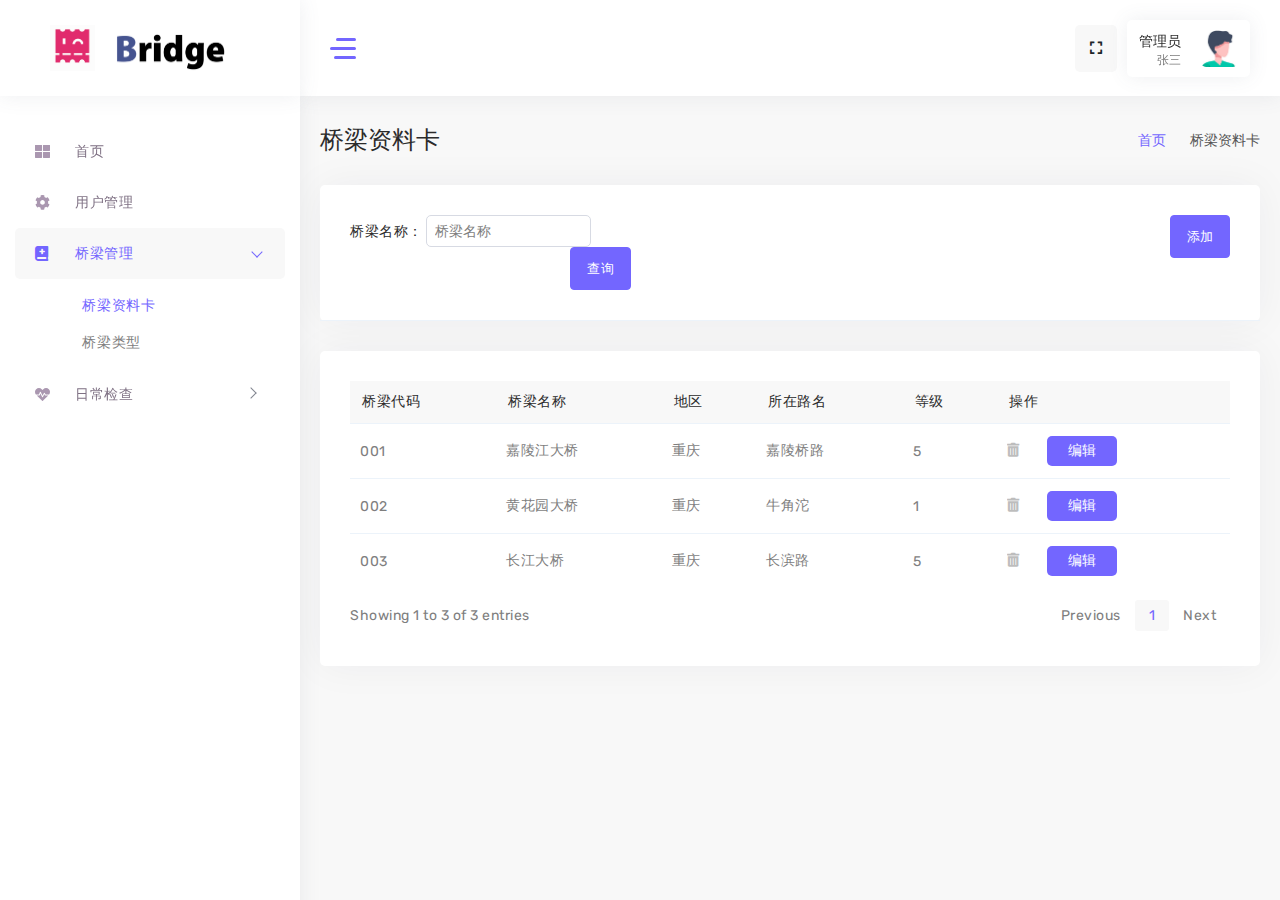
==== bridge.html @ 5cbe8341 "Add files via upload" ====
<html>
    <head>
        <title>桥梁资料卡</title>
        <link rel="stylesheet" href="./css/fonts.css">
        <link rel="stylesheet" href="./css/style.css">
        <link rel="stylesheet" href="./css/main.css">
    </head>
    <body>
        <div id="main-wrapper" class="show">
            <!-- start logo components -->
            <div class="nav-header">
                <div class="brand-logo">
                    <a href="index.jsp"> <img class="logo-tabib" src="./pic/main.png" alt=""></a>
                    <a href="index.jsp"><img class="brand-title" src="./pic/newLogo.png" alt="" style="width: 110px"></a>
                </div>
            </div>
            <!-- End logo components -->
        

            <!-- start section sidebar -->
            <aside class="left-panel nicescroll-box">
                <nav class="navigation">
                    <ul class="list-unstyled main-menu">
                        <li class="has-submenu">
                            <a href="index.html">
                                <i class="fas fa-th-large"></i>
                                <span class="nav-label">首页</span>
                            </a>
                        </li>
                        <li class="has-submenu">
                            <a href="userManagement.html">
                                <i class="fas fa-cog"></i>
                                <span class="nav-label">用户管理</span>
                            </a>
                        </li>
                        <li class="has-submenu active">
                            <a href="#" class="has-arrow mm-collapsed">
                                <i class="fas fa-book-medical"></i>
                                <span class="nav-label">桥梁管理</span>
                            </a>
                            <ul class="list-unstyled mm-collapse">
                                <li><a href="bridge.html" style="color: #7366ff">桥梁资料卡</a></li>
                                <li><a href="bridgeType.html">桥梁类型</a></li>
                            </ul>
                        </li>
                        <li class="has-submenu">
                            <a href="#" class="has-arrow mm-collapsed">
                                <i class="fas fa-heartbeat"></i>
                                <span class="nav-label">日常检查</span>
                            </a>
                            <ul class="list-unstyled mm-collapse">
                                <li><a href="dailyInspections.html">日常巡查项</a></li>
                                <li><a href="damageType.html">损坏类型</a></li>
                            </ul>
                        </li>
                    </ul>
                </nav>
            </aside>
            <!-- End section sidebar -->
            
        
            <!-- start section header -->
            <div class="header">
                <header class="top-head container-fluid">
                    <div class="nav-control">
                        <div class="hamburger">
                            <span class="line"></span><span class="line"></span><span class="line"></span>
                        </div>
                    </div>
                    <div class="header-right">
                        <div class="fullscreen notification_dropdown">
                            <div class="full">
                                <a class="text-dark" href="#!" onclick="javascript:toggleFullScreen()">
                                    <i class="fas fa-expand"></i>
                                </a>
                            </div>
                        </div>
                        <div class="my-account-wrapper">
                            <div class="account-wrapper">
                                <div class="account-control">
                                    <a class="login header-profile" href="#" title="Sign in">
                                        <div class="header-info">
                                            <span>管理员</span>
                                            <small>张三</small>
                                        </div>
                                        <img src="./pic/09.jpg" alt="people">
                                    </a>
                                    <div class="account-dropdown-form dropdown-container">
                                        <div class="form-content">
                                            <a href="doctor-settings.html">
                                                <i class="far fa-user"></i>
                                                <span class="ml-2">Profile</span>
                                            </a>
                                            <a href="login.html">
                                                <i class="fas fa-sign-in-alt"></i>
                                                <span class="ml-2">Logout </span>
                                            </a>
                                        </div>
                                    </div>
                                </div>
                            </div>
                        </div>
                    </div>
                </header>
            </div>
            <!-- End section header -->
        
            <!-- start section content -->
            <div class="content-body">
                <div class="warper container-fluid">
                    <div class="new_appointment main_container">
                        <div class="row page-titles mx-0">
                            <div class="col-sm-6 p-md-0">
                                <div class="welcome-text">
                                    <h4 class="text-primary">桥梁资料卡</h4>
                                </div>
                            </div>
                            <div class="col-sm-6 p-md-0 justify-content-sm-end mt-2 mt-sm-0 d-flex">
                                <ol class="breadcrumb">
                                    <li class="breadcrumb-item"><a href="index.jsp">首页</a></li>
                                    <li class="breadcrumb-item active"><a href="javascript:;">桥梁资料卡</a>
                                    </li>
                                </ol>
                            </div>
                        </div>
                        <div class="row">
                            <div class="col-lg-12">
                                <div class="card shadow">
                                    <div class="card-header">
                                        <div class="row m-rl w-100">
                                            <div class="col-4">
                                                桥梁名称：
                                                <input type="search" placeholder="桥梁名称" class="search">
                                                <a href="javascript:;" class="btn btn-primary float-end">查询</a>
                                            </div>
                                            <div class="col-8 float-end">
                                                <button class="btn btn-primary float-end" data-bs-target="#btAdd" data-bs-toggle="modal" type="button">添加</button>
                                            </div>
                                        </div>
                                    </div>
                                </div>
                            </div>
                        </div>
                        <div class="row">
                            <div class="col-md-12">
                                <div class="card shadow">
                                    <div class="card-body">
                                        <div class="table-responsive">
                                            <table id="example3" class="display nowrap">
                                                <thead>
                                                <tr>
                                                    <th>桥梁代码</th>
                                                    <th>桥梁名称</th>
                                                    <th>地区</th>
                                                    <th>所在路名</th>
                                                    <th>等级</th>
                                                    <th>操作</th>
                                                </tr>
                                                </thead>
                                                <tbody>
                                                <tr>
                                                    <td>
                                                        001
                                                    </td>
                                                    <td>嘉陵江大桥</td>
                                                    <td>重庆</td>
                                                    <td>嘉陵桥路</td>
                                                    <td>5</td>
                                                    <td>
                                                        <a class='mr-4 delet'>
                                                            <span class='fas fa-trash-alt'></span>
                                                        </a>
                                                        <input type="button" value="编辑" class="btn2" data-bs-target="#btUpdate" data-bs-toggle="modal">
                                                    </td>
                                                </tr>
                                                <tr>
                                                    <td>
                                                        002
                                                    </td>
                                                    <td>黄花园大桥</td>
                                                    <td>重庆</td>
                                                    <td>牛角沱</td>
                                                    <td>1</td>
                                                    <td>
                                                        <a class='mr-4 delet'>
                                                            <span class='fas fa-trash-alt'></span>
                                                        </a>
                                                        <input type="button" value="编辑" class="btn2" data-bs-target="#btUpdate" data-bs-toggle="modal">
                                                    </td>
                                                </tr>
                                                <tr>
                                                    <td>
                                                        003
                                                    </td>
                                                    <td>长江大桥</td>
                                                    <td>重庆</td>
                                                    <td>长滨路</td>
                                                    <td>5</td>
                                                    <td>
                                                        <a class='mr-4 delet'>
                                                            <span class='fas fa-trash-alt'></span>
                                                        </a>
                                                        <input type="button" value="编辑" class="btn2" data-bs-target="#btUpdate" data-bs-toggle="modal">
                                                    </td>
                                                </tr>
                                                </tbody>
                                            </table>
                                        </div>
                                    </div>
                                </div>
                            </div>
                        </div>
                    </div>
                </div>
            </div>
            <!-- End section content -->
        
        
            <!-- Modal -->
            <div class="modal fade" id="btAdd" tabindex="-1" role="dialog" aria-labelledby="exampleModalLabelOne">
                <div class="modal-dialog modal-lg modal-dialog-centered" role="document">
                    <div class="modal-content">
                        <div class="modal-header">
                            <h5 class="modal-title" id="exampleModalLabelOne">添加桥梁</h5>
                            <button type="button" class="close" data-bs-dismiss="modal" aria-label="Close">
                                <span aria-hidden="true">×</span>
                            </button>
                        </div>
                        <div class="modal-body">
                            <form class="row align-items-start" id="formAdd1">
                                <div class="col form-group">
                                    <label>桥梁代码</label>
                                    <input class="form-control" type="text" value="请输入桥梁代码">
                                </div>
                                <div class="col form-group">
                                    <label>桥梁名称</label>
                                    <input class="form-control" type="text" value="请输入桥梁名称">
                                </div>
                                <br>
                                <div class="col-lg-12">
                                    <label>地区</label>
                                    <input class="form-control" type="text" placeholder="请输入地区">
                                </div>
                                <p></p>
                                <div class="col-lg-12">
                                    <label>所在路名</label>
                                    <input class="form-control" type="text" placeholder="请输入路名">
                                </div>
                            </form>
                        </div>
                        <div class="modal-footer">
                            <button type="button" class="btn btn-danger" data-bs-dismiss="modal">关闭</button>
                            <input type="button" class="btn badge-primary" value="保存" id="save">
                        </div>
                    </div>
                </div>
            </div>
        
            <div class="modal fade" id="btUpdate" tabindex="-1" role="dialog" aria-labelledby="exampleModalLabelOne">
                <div class="modal-dialog modal-lg modal-dialog-centered" role="document">
                    <div class="modal-content">
                        <div class="modal-header">
                            <h5 class="modal-title">修改桥梁</h5>
                            <button type="button" class="close" data-bs-dismiss="modal" aria-label="Close">
                                <span aria-hidden="true">×</span>
                            </button>
                        </div>
                        <div class="modal-body">
                            <form class="row align-items-start" id="formAdd1">
                                <div class="col form-group">
                                    <label>桥梁代码</label>
                                    <input class="form-control" type="text" value="请输入桥梁代码">
                                </div>
                                <div class="col form-group">
                                    <label>桥梁名称</label>
                                    <input class="form-control" type="text" value="请输入桥梁名称">
                                </div>
                                <br>
                                <div class="col-lg-12">
                                    <label>地区</label>
                                    <input class="form-control" type="text" placeholder="请输入地区">
                                </div>
                                <p></p>
                                <div class="col-lg-12">
                                    <label>所在路名</label>
                                    <input class="form-control" type="text" placeholder="请输入路名">
                                </div>
                            </form>
                        </div>
                        <div class="modal-footer">
                            <button type="button" class="btn btn-danger" data-bs-dismiss="modal">关闭</button>
                            <input type="button" class="btn badge-primary" value="保存" id="save1">
                        </div>
                    </div>
                </div>
            </div>
            <!-- Modal end-->
        </div>
        
        <!-- JQuery v3.5.1 -->
        <script src="./js/jquery-3.5.1.min.js"></script>
        
        <!-- popper js -->
        <script src="./js/popper.min.js"></script>
        
        <!-- Bootstrap -->
        <script src="./js/bootstrap.min.js"></script>
        
        <!-- Moment -->
        <script src="./js/moment.min.js"></script>
        
        <!-- Date Range Picker -->
        <script src="./js/daterangepicker.min.js"></script>
        
        <!-- Datatable -->
        <script src="./js/jquery.dataTables.min.js"></script>
        <script src="./js/init-tdatatable.js"></script>
        
        <!-- Main Custom JQuery -->
        <script src="./js/toggleFullScreen.js"></script>
        <script src="./js/main.js"></script>
        </body>
</html>
---- css/fonts.css ----
/************************** 
* library files
***************************/

@import url("bootstrap.min.css");
@import url("daterangepicker.css");
@import url("dataTables.bootstrap.min.css");

/************************** 
* Fonts Icon
***************************/

@import url("all.min.css");
@import url("simple-line-icons.css");

/************************** 
* Import fonts
***************************/

@import url("css2.css");
@import url("css21.css");
---- css/style.css ----
/***************************************************************************************************************
||||||||||||||||||||||||||||       MASTER STYLESHEET FOR Invest               ||||||||||||||||||||||||||||||||||
****************************************************************************************************************
    Project:        Tabib
    Template URI:   https://themeforest.net/user/uxign/portfolio
    Description:    This is Admin theme
    Author:         Uxign
    Version:        1.0
    
||||||||||||||||||||||||||||              TABLE OF CONTENT                  ||||||||||||||||||||||||||||||||||||
****************************************************************************************************************
****************************************************************************************************************
1- General Style
||||||||||||||||||||||||||||              Typography                        ||||||||||||||||||||||||||||||||||||
****************************************************************************************************************
****************************************************************************************************************
Fonts: "Rubik"
Fonts: "Roboto"
Notes:  Google Fonts
****************************************************************************************************************
||||||||||||||||||||||||||||            End TABLE OF CONTENT                ||||||||||||||||||||||||||||||||||||
****************************************************************************************************************/
/************************** 
* Global - Helpers Folder
***************************/
/************************** 
* Generale reset
***************************/
/************************** 
* Main Color
***************************/
/************************** 
* Main Color
***************************/
/************************** 
* Timeline
***************************/
/*****************************
Badge
*****************************/
/************************** 
* Main Color
***************************/
/************************** 
* Border
***************************/
/************************** 
* Heading colors
***************************/
/************************** 
* Button
***************************/
/************************** 
* Top Head
***************************/
/************************** 
* Navbar
***************************/
/*****************************
Buttons
*****************************/
/************************** 
* breadcrumb
***************************/
/************************** 
* Crad 
***************************/
/************************** 
* Custome classes Bootstrap
***************************/
.bg-primary {
  background-color: #7366ff !important; }

.bg-success {
  background-color: #51bb25 !important; }

.bg-info {
  background-color: #a927f9 !important; }

.bg-warning {
  background-color: #f8d62b !important; }

.bg-danger {
  background-color: #dc3545 !important; }

.bg-secondary {
  background-color: #f73164 !important; }

/************************** 
* Calander Pallete 
***************************/
.bg-calander-1 {
  background-color: #9e5fff; }

.bg-calander-2 {
  background-color: #00a9ff; }

.bg-calander-3 {
  background-color: #ff5583; }

.bg-calander-4 {
  background-color: #03bd9e; }

.bg-calander-5 {
  background-color: #bbdc00; }

.bg-calander-6 {
  background-color: #9d9d9d; }

.bg-calander-7 {
  background-color: #ffbb3b; }

.bg-calander-8 {
  background-color: #ff4040; }

.bg-yellow {
  background-color: #f39c12 !important; }

.bg-aqua {
  background-color: #04c1c4 !important; }

.bg-light-blue {
  background-color: #3c8dbc !important; }

.bg-red {
  background-color: #dd4b39 !important; }

.text-aqua {
  color: #008cd3 !important; }

.text-light-blue {
  color: #3c8dbc !important; }

.text-teal {
  color: #39cccc !important; }

.text-yellow {
  color: #f39c12 !important; }

.text-blue {
  color: #0077d3 !important; }

.text-orange {
  color: #ff851b !important; }

.text-green {
  color: #00a65a !important; }

.text-lime {
  color: #01ff70 !important; }

/************************** 
* Font-weight
***************************/
/************************** 
* Main Fonts
***************************/
/************************** 
* shadow variables
***************************/
/************************** 
* Heading
***************************/
/************************** 
* Heading
***************************/
/************************** 
* Modal
***************************/
/************************** 
* Float fixing
***************************/
/************************** 
* Text Align
***************************/
/************************** 
* Transition
***************************/
.transition, .header .top-head .nav-control .hamburger, .header .top-head .nav-control .hamburger .line, .header .top-head .header-right .notification_dropdown .cart-wrapper .cart-dropdown-form, .header .top-head .header-right .notification_dropdown .cart-wrapper .cart-dropdown-form:before, .header .top-head .header-right .notification_dropdown .cart-wrapper:hover .cart-dropdown-form, .header .top-head .header-right .my-account-wrapper .account-control .account-dropdown-form, .header .top-head .header-right .my-account-wrapper .account-control .account-dropdown-form:before, .header .top-head .header-right .my-account-wrapper .account-control:hover .account-dropdown-form {
  -webkit-transition: all 0.5s ease-in-out !important;
  -o-transition: all 0.5s ease-in-out !important;
  transition: all 0.5s ease-in-out !important; }

.transition-layouts, .sidebar-widgets, .header, .header .top-head, .header .top-head .header-right .my-account-wrapper .account-control .account-dropdown-form .form-content a, .header .top-head .header-right .my-account-wrapper .account-control .account-dropdown-form .form-content a:hover, .header .top-head .header-right .my-account-wrapper .account-control .account-dropdown-form .form-content a:hover span, .header .top-head .header-right .my-account-wrapper .account-control .account-dropdown-form .form-content a:hover i:before, .header .top-head .header-right .my-account-wrapper .account-control .account-dropdown-form .form-content a i:before, .header .top-head .header-right .my-account-wrapper .account-control .account-dropdown-form .form-content a span, .menu-toggle .header .top-head, .nav-header, .nav-header .brand-logo .logo-tabib, .nav-header .brand-logo .brand-title, .nav-header .brand-logo, [data-sidebar-style="full"] .menu-toggle .nav-header .brand-logo, [data-sidebar-style="mini"] .nav-header .brand-logo, .navigation .main-menu .has-submenu, .navigation .main-menu .has-submenu a, .navigation .main-menu .has-submenu a i, .navigation .main-menu .has-submenu a .nav-label, .navigation .main-menu .has-submenu .has-arrow:after, .navigation .main-menu .has-submenu .mm-collapse, .navigation .main-menu .has-submenu:hover .nav-label,
.navigation .main-menu .has-submenu:hover i, .navigation .main-menu .has-submenu.active, .navigation .main-menu .has-submenu.active a, .navigation .main-menu .has-submenu.active a .nav-label, [data-sidebar-style="mini"] .navigation .main-menu .has-submenu a, td span, td span:hover, .card, .left-panel, [data-sidebar-style="overlay"] .left-panel, [data-sidebar-style="overlay"] .left-panel.collapsed, .content-body, .menu-toggle .content-body, .footer {
  -webkit-transition: all .2s ease !important;
  -o-transition: all .2s ease !important;
  transition: all .2s ease !important; }

/************************** 
* Button
***************************/
/************************** 
* Box Shadow
***************************/
.shadow, .main-scroll, .card {
  -webkit-box-shadow: 0 0 40px rgba(8, 21, 66, 0.05) !important;
  box-shadow: 0 0 40px rgba(8, 21, 66, 0.05) !important; }

.shadow-header, .header .top-head, .header .top-head .header-right .my-account-wrapper, .header .top-head .header-right .my-account-wrapper .account-control .account-dropdown-form .form-content, .nav-header, .left-panel, .footer {
  -webkit-box-shadow: 0 0 20px rgba(89, 102, 122, 0.1) !important;
  box-shadow: 0 0 20px rgba(89, 102, 122, 0.1) !important; }

.box-shadow-none {
  box-shadow: none !important; }

/************************** 
* Box Sizing
***************************/
.box-sizing {
  -moz-box-sizing: border-box;
  -ms-box-sizing: border-box;
  -o-box-sizing: border-box;
  -webkit-box-sizing: border-box;
  box-sizing: border-box; }

/************************** 
* Padding
***************************/
.padding {
  padding: 30px 20px; }

/************************** 
* Boreder None
***************************/
.border-none {
  border: none; }

/************************** 
*Fonts 
***************************/
.text-primary {
  color: #7366ff !important; }

.text-warning {
  color: #f8d62b !important; }

.text-success {
  color: #51bb25 !important; }

.text-dark-gray {
  color: #2b2b2b; }

/************************** 
* Media Queries
***************************/
/************************** 
* Border radius
***************************/
/************************** 
* Transition Delay
***************************/
/************************** 
* Text Transform
***************************/
/************************** 
* Border T R B L
***************************/
/************************** 
* Media Query
***************************/
/************************** 
* Generale reset
***************************/
* {
  outline: none;
  padding: 0; }
  *::after {
    margin: 0;
    padding: 0; }
  *::before {
    margin: 0;
    padding: 0; }

body {
  overflow-x: hidden;
  height: 100%;
  position: relative;
  max-width: 100%;
  font-size: 14px;
  background-color: #f8f8f8;
  color: #2b2b2b; }

@media only screen and (max-width: 991px) {
  body {
    font-size: 0.875rem; } }
/************************** 
* Heading
***************************/
h1,
h2,
h3,
h4,
h5,
h6,
.h1,
.h2,
.h3,
.h4,
.h5,
.h6 {
  margin-bottom: 0.5rem;
  font-weight: 500;
  line-height: 1.2;
  color: #3d4465; }

h1,
.h1 {
  font-size: 2.25rem; }

h2,
.h2 {
  font-size: 1.875rem; }

h3,
.h3 {
  font-size: 1.5rem; }

h4,
.h4 {
  font-size: 1.125rem; }

h5,
.h5 {
  font-size: 1rem; }

h6,
.h6 {
  font-size: 0.938rem; }

/************************** 
* Modal Dialog Scrollable
***************************/
a {
  color: #7e7e7e;
  text-decoration: none; }
  a:hover, a:focus, a.active {
    text-decoration: none !important; }
  a:hover {
    color: #7366ff;
    text-decoration: none; }
  a:focus {
    outline: none; }

p {
  line-height: 1.7;
  font-size: 13px;
  letter-spacing: .7px; }

ul {
  padding: 0;
  margin: 0; }
  ul li {
    list-style: none; }

label {
  display: inline-block;
  margin-bottom: 0.5rem; }

small,
.small {
  font-size: 80%;
  font-weight: 400; }

::selection {
  color: #ffffff;
  background: #7366ff; }

.text-white {
  color: #ffffff !important; }

.text-right {
  text-align: right !important; }

.text-orange {
  color: #ffcc40; }

.text-gray {
  color: rgba(43, 43, 43, 0.7); }

.rounded-circle {
  border: 1px solid #ecf3fa;
  padding: 2px;
  border-radius: 5px !important; }

/******************************** 
* Margin => padding => Font-size
*********************************/
.fs-14 {
  font-size: 14px; }

.fs-20 {
  font-size: 20px; }

.mr-4,
.mx-4 {
  margin-right: 1.5rem !important; }

.mr-2,
.mx-2 {
  margin-right: 0.5rem !important; }

.m-rl {
  margin-left: 0;
  margin-right: 0; }

.m-l-0 {
  margin-left: 0; }

.m-r-0 {
  margin-right: 0; }

.mb-30 {
  margin-bottom: 30px; }

.m-b-10 {
  margin-bottom: 10px !important; }

.m-t-30 {
  margin-top: 30px !important; }

.p-b-20 {
  padding-bottom: 20px !important; }

.p-5 {
  padding: 5px !important; }

.mx-25 {
  margin-left: 25px !important;
  margin-right: 25px !important; }

/************************** 
* 
***************************/
hr:not([size]) {
  height: auto; }

hr {
  margin-top: 1rem;
  margin-bottom: 1rem;
  border: 0;
  border-top: 1px solid rgba(0, 0, 0, 0.1);
  background-color: #ecf3fa !important; }

/************************** 
* 1. Custom Class
***************************/
.page-titles {
  padding: 0.9375rem 1.875rem; }

.fix-card {
  display: inline-block !important; }
  .fix-card .row {
    align-items: center; }

@media only screen and (max-width: 991px) {
  .all_appointments > div,
  .new_appointment > div {
    padding-right: 0;
    padding-left: 0; } }

@media only screen and (max-width: 991px) {
  .m-rl > div {
    padding-left: 0;
    padding-right: 0; } }

.m-rl > div {
  padding-left: 0; }

.m-rl > div:last-child {
  padding-right: 0; }

table.dataTable.row-border tbody th,
table.dataTable.row-border tbody td,
table.dataTable.display tbody th,
table.dataTable.display tbody td {
  border-top: 1px solid #ddd; }

/************************** 
* Doctors
***************************/
.list-doctors .timeline .timeline-panel {
  display: inline-block;
  text-align: center;
  width: 100%; }
  .list-doctors .timeline .timeline-panel .media {
    margin-left: auto;
    margin-right: auto;
    text-align: center;
    display: inherit;
    margin-bottom: 10px;
    height: 90px;
    width: 90px; }
    .list-doctors .timeline .timeline-panel .media img {
      width: 100%; }
  .list-doctors .timeline .timeline-panel .media-body a h4 {
    color: #2b2b2b;
    font-size: 15px;
    letter-spacing: 1px; }
  .list-doctors .timeline .timeline-panel .media-body p {
    opacity: 0.7; }

.star-review i {
  font-size: 12px; }
  .star-review i.text-gray {
    color: rgba(43, 43, 43, 0.3); }

/************************** 
* Doctor profile
***************************/
.doctor-info-details .left-content .media {
  position: relative; }
  .doctor-info-details .left-content .media .pulse-css {
    background-color: #51bb25;
    width: .6rem;
    height: .6rem;
    top: -3px;
    right: -3px; }
    .doctor-info-details .left-content .media .pulse-css:after, .doctor-info-details .left-content .media .pulse-css:before {
      background-color: #51bb25; }
.doctor-info-details .left-content .media-body {
  padding-left: 30px; }
  .doctor-info-details .left-content .media-body h2 {
    font-weight: 500;
    text-transform: capitalize;
    color: #2b2b2b;
    font-size: 22px;
    line-height: 26.4px; }
  .doctor-info-details .left-content .media-body p {
    color: #2b2b2b;
    font-weight: 400;
    font-size: 13px;
    letter-spacing: 0.7px;
    opacity: 0.7; }

.doctor-info-content .nav-tabs {
  border-bottom-color: #efefef;
  background: #ffffff; }
  @media only screen and (max-width: 575px) {
    .doctor-info-content .nav-tabs .nav-item {
      width: 100%; } }
  .doctor-info-content .nav-tabs .nav-item .nav-link {
    border: none;
    border-radius: 15px 0 0 15px;
    padding: 20px 15px;
    text-align: center;
    width: 100%; }
    .doctor-info-content .nav-tabs .nav-item .nav-link.active {
      color: #ffffff;
      background-color: #7366ff;
      border-color: #7366ff;
      margin-bottom: 0;
      border-radius: 2px !important; }

.items {
  border: 1px solid #ecf3fa;
  position: relative; }
  .items .bootstrap-media .media .media-body {
    padding-left: 15px; }
    .items .bootstrap-media .media .media-body h4 {
      color: #2b2b2b;
      line-height: 18px;
      font-size: 15px;
      font-weight: 500;
      letter-spacing: 1px; }
    .items .bootstrap-media .media .media-body p {
      opacity: 0.7; }

/************************** 
* Placeholder
***************************/
::-webkit-input-placeholder {
  color: #7e7e7e !important; }

::-moz-placeholder {
  color: #7e7e7e !important; }

:-ms-input-placeholder {
  color: #7e7e7e !important; }

:-moz-placeholder {
  color: #7e7e7e !important; }

/************************** 
* Scrollbar Reset
***************************/
.left-panel::-webkit-scrollbar {
  width: 5px; }
.left-panel::-webkit-scrollbar-track {
  background: #ffffff; }
.left-panel::-webkit-scrollbar-thumb {
  background-color: #dae2f3;
  border: 1px solid #ffffff;
  -webkit-border-radius: 20px;
  -moz-border-radius: 20px;
  border-radius: 20px; }

[data-typography="rubik"] {
  font-family: Rubik, sans-serif; }

/************************** 
* Main Color
***************************/
/************************** 
* Main Color
***************************/
/************************** 
* Timeline
***************************/
/*****************************
Badge
*****************************/
/************************** 
* Main Color
***************************/
/************************** 
* Border
***************************/
/************************** 
* Heading colors
***************************/
/************************** 
* Button
***************************/
/************************** 
* Top Head
***************************/
/************************** 
* Navbar
***************************/
/*****************************
Buttons
*****************************/
/************************** 
* breadcrumb
***************************/
/************************** 
* Crad 
***************************/
/************************** 
* Custome classes Bootstrap
***************************/
.bg-primary {
  background-color: #7366ff !important; }

.bg-success {
  background-color: #51bb25 !important; }

.bg-info {
  background-color: #a927f9 !important; }

.bg-warning {
  background-color: #f8d62b !important; }

.bg-danger {
  background-color: #dc3545 !important; }

.bg-secondary {
  background-color: #f73164 !important; }

/************************** 
* Calander Pallete 
***************************/
.bg-calander-1 {
  background-color: #9e5fff; }

.bg-calander-2 {
  background-color: #00a9ff; }

.bg-calander-3 {
  background-color: #ff5583; }

.bg-calander-4 {
  background-color: #03bd9e; }

.bg-calander-5 {
  background-color: #bbdc00; }

.bg-calander-6 {
  background-color: #9d9d9d; }

.bg-calander-7 {
  background-color: #ffbb3b; }

.bg-calander-8 {
  background-color: #ff4040; }

.bg-yellow {
  background-color: #f39c12 !important; }

.bg-aqua {
  background-color: #04c1c4 !important; }

.bg-light-blue {
  background-color: #3c8dbc !important; }

.bg-red {
  background-color: #dd4b39 !important; }

.text-aqua {
  color: #008cd3 !important; }

.text-light-blue {
  color: #3c8dbc !important; }

.text-teal {
  color: #39cccc !important; }

.text-yellow {
  color: #f39c12 !important; }

.text-blue {
  color: #0077d3 !important; }

.text-orange {
  color: #ff851b !important; }

.text-green {
  color: #00a65a !important; }

.text-lime {
  color: #01ff70 !important; }

/************************** 
* Font-weight
***************************/
/************************** 
* Main Fonts
***************************/
/************************** 
* shadow variables
***************************/
/************************** 
* Heading
***************************/
/************************** 
* Heading
***************************/
/************************** 
* Modal
***************************/
/************************** 
* Float fixing
***************************/
/************************** 
* Text Align
***************************/
/************************** 
* Transition
***************************/
.transition, .header .top-head .nav-control .hamburger, .header .top-head .nav-control .hamburger .line, .header .top-head .header-right .notification_dropdown .cart-wrapper .cart-dropdown-form, .header .top-head .header-right .notification_dropdown .cart-wrapper .cart-dropdown-form:before, .header .top-head .header-right .notification_dropdown .cart-wrapper:hover .cart-dropdown-form, .header .top-head .header-right .my-account-wrapper .account-control .account-dropdown-form, .header .top-head .header-right .my-account-wrapper .account-control .account-dropdown-form:before, .header .top-head .header-right .my-account-wrapper .account-control:hover .account-dropdown-form {
  -webkit-transition: all 0.5s ease-in-out !important;
  -o-transition: all 0.5s ease-in-out !important;
  transition: all 0.5s ease-in-out !important; }

.transition-layouts, .sidebar-widgets, .header, .header .top-head, .header .top-head .header-right .my-account-wrapper .account-control .account-dropdown-form .form-content a, .header .top-head .header-right .my-account-wrapper .account-control .account-dropdown-form .form-content a:hover, .header .top-head .header-right .my-account-wrapper .account-control .account-dropdown-form .form-content a:hover span, .header .top-head .header-right .my-account-wrapper .account-control .account-dropdown-form .form-content a:hover i:before, .header .top-head .header-right .my-account-wrapper .account-control .account-dropdown-form .form-content a i:before, .header .top-head .header-right .my-account-wrapper .account-control .account-dropdown-form .form-content a span, .menu-toggle .header .top-head, .nav-header, .nav-header .brand-logo .logo-tabib, .nav-header .brand-logo .brand-title, .nav-header .brand-logo, [data-sidebar-style="full"] .menu-toggle .nav-header .brand-logo, [data-sidebar-style="mini"] .nav-header .brand-logo, .navigation .main-menu .has-submenu, .navigation .main-menu .has-submenu a, .navigation .main-menu .has-submenu a i, .navigation .main-menu .has-submenu a .nav-label, .navigation .main-menu .has-submenu .has-arrow:after, .navigation .main-menu .has-submenu .mm-collapse, .navigation .main-menu .has-submenu:hover .nav-label,
.navigation .main-menu .has-submenu:hover i, .navigation .main-menu .has-submenu.active, .navigation .main-menu .has-submenu.active a, .navigation .main-menu .has-submenu.active a .nav-label, [data-sidebar-style="mini"] .navigation .main-menu .has-submenu a, td span, td span:hover, .card, .left-panel, [data-sidebar-style="overlay"] .left-panel, [data-sidebar-style="overlay"] .left-panel.collapsed, .content-body, .menu-toggle .content-body, .footer {
  -webkit-transition: all .2s ease !important;
  -o-transition: all .2s ease !important;
  transition: all .2s ease !important; }

/************************** 
* Button
***************************/
/************************** 
* Box Shadow
***************************/
.shadow, .main-scroll, .card {
  -webkit-box-shadow: 0 0 40px rgba(8, 21, 66, 0.05) !important;
  box-shadow: 0 0 40px rgba(8, 21, 66, 0.05) !important; }

.shadow-header, .header .top-head, .header .top-head .header-right .my-account-wrapper, .header .top-head .header-right .my-account-wrapper .account-control .account-dropdown-form .form-content, .nav-header, .left-panel, .footer {
  -webkit-box-shadow: 0 0 20px rgba(89, 102, 122, 0.1) !important;
  box-shadow: 0 0 20px rgba(89, 102, 122, 0.1) !important; }

.box-shadow-none {
  box-shadow: none !important; }

/************************** 
* Box Sizing
***************************/
.box-sizing {
  -moz-box-sizing: border-box;
  -ms-box-sizing: border-box;
  -o-box-sizing: border-box;
  -webkit-box-sizing: border-box;
  box-sizing: border-box; }

/************************** 
* Padding
***************************/
.padding {
  padding: 30px 20px; }

/************************** 
* Boreder None
***************************/
.border-none {
  border: none; }

/************************** 
*Fonts 
***************************/
.text-primary {
  color: #7366ff !important; }

.text-warning {
  color: #f8d62b !important; }

.text-success {
  color: #51bb25 !important; }

.text-dark-gray {
  color: #2b2b2b; }

/************************** 
* Media Queries
***************************/
/************************** 
* Border radius
***************************/
/************************** 
* Transition Delay
***************************/
/************************** 
* Text Transform
***************************/
/************************** 
* Border T R B L
***************************/
/************************** 
* Media Query
***************************/
/************************** 
* Components
***************************/
/************************** 
* Content Folder
***************************/
/************************** 
* Widget 
***************************/
.widget .media {
  display: flex;
  align-items: center; }
  .widget .media span {
    font-size: 12px; }
  .widget .media .media-body {
    margin-left: 30px;
    text-align: left; }
    .widget .media .media-body span {
      font-size: 14px; }

/************************** 
* Widget Module 1
***************************/
.widget1 .subtitle {
  padding-top: 0 !important; }

/************************** 
* Widget Module 2
***************************/
.widget-2 .list-group .list-group-item {
  border: none;
  border-bottom: 1px solid #ecf3fa;
  padding: 9px 0; }
  .widget-2 .list-group .list-group-item:first-child {
    padding-top: 0; }
  .widget-2 .list-group .list-group-item:last-child {
    padding-bottom: 0;
    border: none; }
  .widget-2 .list-group .list-group-item img {
    width: 40px;
    margin-right: 1rem; }
  .widget-2 .list-group .list-group-item .media-body h4 {
    font-size: 14px;
    color: #2b2b2b; }
  .widget-2 .list-group .list-group-item .media-body span {
    font-size: 12px;
    color: rgba(43, 43, 43, 0.7); }
  .widget-2 .list-group .list-group-item .btn-success {
    width: 30px;
    height: 30px;
    border-radius: .25rem;
    line-height: 1.5;
    border: none;
    background: transparent;
    color: #7e7e7e;
    opacity: 0.5; }

.widget-2 .panel-body {
  max-height: 331px;
  box-shadow: none !important;
  height: auto; }

.menu-toggle .widget-2 .panel-body {
  max-height: 346px; }

/************************** 
* Image Upload
***************************/
.widget-3 {
  height: 256px; }
  .widget-3 .form-input {
    width: 270px;
    padding: 20px;
    height: 100%;
    background-color: rgba(115, 102, 255, 0.06);
    cursor: pointer;
    display: flex;
    align-items: center;
    justify-content: center;
    text-align: center;
    background-image: url("http://tabib.inaikas.com/assets/images/avatar-download.png");
    background-position: 50% 50%;
    background-repeat: no-repeat;
    position: relative;
    margin-left: auto;
    margin-right: auto;
    -webkit-border-radius: 5px;
    -moz-border-radius: 5px;
    border-radius: 5px; }
    @media only screen and (max-width: 575px) {
      .widget-3 .form-input {
        width: 100%;
        height: 254px; } }
    .widget-3 .form-input label {
      display: block;
      width: 100%;
      text-align: center;
      cursor: pointer;
      font-size: 17px;
      font-weight: 500;
      color: #7e7e7e;
      text-transform: capitalize;
      margin-bottom: 0; }
      .widget-3 .form-input label span {
        color: #2b2b2b;
        font-size: 14px;
        font-weight: 500; }
    .widget-3 .form-input input {
      display: none; }
    .widget-3 .form-input img {
      width: 100%;
      height: auto;
      display: none;
      margin-top: 10px;
      -webkit-border-radius: 5px;
      -moz-border-radius: 5px;
      border-radius: 5px; }
    .widget-3 .form-input .preview {
      display: flex; }
      @media only screen and (max-width: 575px) {
        .widget-3 .form-input .preview {
          height: 100%; } }
  .widget-3.custom-text .labeltest {
    width: 100%;
    height: 100%;
    position: absolute; }
    .widget-3.custom-text .labeltest span {
      display: none; }
  .widget-3.custom-text .form-input {
    background-image: none; }

/************************** 
* Widget Timline
***************************/
.widget-timline {
  margin: 0 0 0 5px;
  padding: 0;
  width: 100%;
  border-left: 3px solid #ecf3fa;
  position: relative; }
  .widget-timline li {
    margin-left: 15px;
    position: relative;
    padding: 10px 15px 0 5px;
    list-style-type: none; }
    .widget-timline li .timeline-dots {
      position: absolute;
      top: 20px;
      left: -24px;
      border: 3px solid #dc3545;
      border-radius: 90px;
      padding: 5px;
      background: #ffffff; }
    .widget-timline li h4 {
      font-size: 14px;
      letter-spacing: 1px;
      color: #2b2b2b; }
    .widget-timline li p {
      opacity: 0.7; }

.border-primary {
  border-color: #7366ff !important; }

.border-success {
  border-color: #51bb25 !important; }

/************************** 
* Widget Progress
***************************/
.widget-progress li {
  margin-bottom: 15px; }
  .widget-progress li h4 {
    color: #2b2b2b;
    font-size: 14px; }

/************************** 
* Widget Progress
***************************/
.sidebar-widgets {
  margin-left: 15px;
  margin-right: 15px; }
  .sidebar-widgets .top-sidebar .side-img {
    margin-bottom: 10px; }
  .sidebar-widgets .top-sidebar h4 {
    font-size: 14px; }
  .sidebar-widgets .copyright p {
    font-weight: 500;
    font-size: 14px; }

/************************** 
* Calender Sidebar
***************************/
.draggable-events {
  padding-top: 16px;
  padding-bottom: 16px; }
  .draggable-events .box-title {
    font-size: 14px;
    color: #2b2b2b;
    margin-bottom: 25px;
    padding-top: 10px; }
  .draggable-events .bottom-event .external-events .external-event {
    padding-left: 10px;
    margin-bottom: 8px;
    cursor: move;
    color: #ffffff;
    text-transform: capitalize;
    height: auto !important;
    -webkit-border-radius: 5px;
    -moz-border-radius: 5px;
    border-radius: 5px; }
  .draggable-events .bottom-event .external-events .checkbox {
    margin-top: 10px; }
    .draggable-events .bottom-event .external-events .checkbox label {
      margin-bottom: 0;
      display: flex;
      align-items: center;
      position: relative; }
      .draggable-events .bottom-event .external-events .checkbox label::before {
        margin-left: 0; }
    .draggable-events .bottom-event .external-events .checkbox input {
      margin-right: 13px; }

.create-event {
  padding-bottom: 16px; }
  .create-event .event-header .box-title {
    font-size: 14px;
    color: #2b2b2b;
    padding-top: 10px; }
  .create-event .event-body .fc-color-picker li {
    float: left;
    font-size: 30px;
    margin-right: 5px; }
  .create-event .event-body .add-event .form-control {
    height: auto; }

.fc-button-group button {
  margin-left: 5px !important;
  margin-right: 5px !important;
  background: transparent;
  height: auto;
  box-shadow: none;
  border-radius: 5px !important; }

/************************** 
* Calender
***************************/
#calendar .fc-header-toolbar {
  margin-bottom: 0;
  padding: 16px 0; }
  #calendar .fc-header-toolbar .fc-left .fc-button-group button {
    border: 1px solid #d7dae3;
    padding: 5px 10px; }
    #calendar .fc-header-toolbar .fc-left .fc-button-group button:first-child {
      margin-left: 0 !important; }
    #calendar .fc-header-toolbar .fc-left .fc-button-group button .fc-icon {
      margin: 0; }
  #calendar .fc-header-toolbar .fc-left .fc-today-button {
    border: 1px solid #d7dae3;
    padding: 0.375rem 1.75rem;
    color: #000000;
    font-size: 12px;
    height: auto;
    background: transparent; }
  #calendar .fc-header-toolbar .fc-right .fc-button-group button {
    border: 1px solid #d7dae3;
    padding: 0.375rem 1.75rem;
    color: #000000;
    font-size: 12px;
    height: auto;
    text-transform: capitalize;
    z-index: 2; }
    #calendar .fc-header-toolbar .fc-right .fc-button-group button:last-child {
      margin-right: 0 !important; }
  #calendar .fc-header-toolbar .fc-center h2 {
    font-size: 18px;
    color: #2b2b2b; }
#calendar .fc-view-container a {
  padding: 5px 3px;
  text-align: center;
  border-radius: 5px; }
#calendar .fc-view-container .fc-content .fc-time,
#calendar .fc-view-container .fc-content .fc-title {
  opacity: 1; }

/************************** 
* Hedaer Folder
***************************/
/************************** 
* Timeline
***************************/
.main-scroll {
  position: relative;
  overflow-y: scroll;
  height: 380px;
  padding: 1rem !important;
  padding-top: 0 !important;
  padding-left: 0 !important;
  padding-right: 0 !important; }

.timeline li:first-child {
  padding: 20px;
  background-color: #f8f8f8;
  text-align: left; }
  .timeline li:first-child h6 {
    font-size: 18px; }
.timeline .timeline-panel {
  display: flex;
  align-items: center;
  border-bottom: 1px solid #ecf3fa;
  padding-bottom: 15px;
  padding-top: 15px;
  padding-left: 20px;
  margin-bottom: 0;
  text-align: left; }
  .timeline .timeline-panel .media {
    display: flex;
    align-items: center;
    justify-content: center;
    align-self: start;
    width: 45px;
    height: 45px;
    font-size: 18px;
    background: #f8f8f8;
    overflow: hidden;
    text-align: center;
    font-weight: 700;
    -webkit-border-radius: 5px;
    -moz-border-radius: 5px;
    border-radius: 5px; }
    .timeline .timeline-panel .media img {
      width: 50px; }
  .timeline .timeline-panel .media-body h6 {
    font-size: 14px;
    letter-spacing: 0.8px;
    font-weight: 400;
    color: #2b2b2b; }
  .timeline .timeline-panel .media-body small {
    color: rgba(43, 43, 43, 0.7);
    font-size: 13px;
    margin-top: 0;
    letter-spacing: 0.7px; }
  .timeline .timeline-panel .media-info {
    background: #f0f6fc;
    color: #a927f9; }
  .timeline .timeline-panel .media-success {
    background: #c1f3e8;
    color: #51bb25; }
  .timeline .timeline-panel .media-danger {
    background: #fee6ea;
    color: #dc3545; }
  .timeline .timeline-panel .media-primary {
    background: #f2d5f8;
    color: #7366ff; }
.timeline li:last-child .timeline-panel {
  margin-bottom: 0;
  border-bottom: 0;
  padding-bottom: 0; }

.all-notification {
  display: block;
  padding: 15px 30px 0;
  text-align: center;
  border-top: 1px solid #ecf3fa;
  margin-top: 16px; }

/* Scrollbar */
.widget-media::-webkit-scrollbar {
  width: 5px; }
.widget-media::-webkit-scrollbar-track {
  background: #ffffff; }
.widget-media::-webkit-scrollbar-thumb {
  background-color: #dae2f3;
  border: 1px solid #ffffff;
  -webkit-border-radius: 20px;
  -moz-border-radius: 20px;
  border-radius: 20px; }

/************************** 
* Top Header
***************************/
[data-header-position="fixed"] .header {
  position: fixed;
  top: 0;
  width: 100%; }
  @media only screen and (max-width: 375px) {
    [data-header-position="fixed"] .header {
      position: fixed;
      padding-left: 0 !important;
      top: 5rem; } }
  @media only screen and (max-width: 320px) {
    [data-header-position="fixed"] .header {
      position: fixed;
      padding-left: 0 !important;
      top: 5rem; } }

/************************** 
* Top Header
***************************/
.header {
  height: 6rem;
  position: relative;
  padding: 0rem;
  background-color: #ffffff;
  z-index: 3;
  padding-left: 300px; }
  @media only screen and (max-width: 1199px) {
    .header {
      height: 5rem;
      padding-left: 5rem; } }
  .header .top-head {
    display: flex;
    justify-content: space-between;
    align-items: center;
    height: 100%;
    padding: 22px 30px; }
    @media only screen and (max-width: 767px) {
      .header .top-head {
        padding-left: 3.75rem;
        padding-right: 0.938rem; } }
    .header .top-head .nav-control {
      display: flex;
      align-items: center;
      cursor: pointer;
      text-align: center;
      z-index: 9999;
      font-size: 1.4rem;
      padding: 0;
      -webkit-border-radius: 5px;
      -moz-border-radius: 5px;
      border-radius: 5px; }
      .header .top-head .nav-control .hamburger {
        display: inline-block;
        left: 0px;
        position: relative;
        top: 0;
        width: 26px;
        z-index: 999;
        margin-right: 20px; }
        .header .top-head .nav-control .hamburger .line {
          background: #7366ff;
          display: block;
          height: 3px;
          margin-top: 6px;
          margin-bottom: 6px;
          margin-left: auto;
          -webkit-border-radius: 3px;
          -moz-border-radius: 3px;
          border-radius: 3px; }
          .header .top-head .nav-control .hamburger .line:nth-child(1) {
            width: 20px;
            margin-top: 0; }
          .header .top-head .nav-control .hamburger .line:nth-child(2) {
            width: 26px; }
          .header .top-head .nav-control .hamburger .line:nth-child(3) {
            width: 22px;
            margin-bottom: 0; }
        .header .top-head .nav-control .hamburger:hover .line {
          width: 26px; }
      .header .top-head .nav-control .left-header ul .nav-link {
        padding: 10px 12px;
        float: left;
        margin-right: 10px;
        -webkit-border-radius: 5px;
        -moz-border-radius: 5px;
        border-radius: 5px; }
        @media only screen and (max-width: 767px) {
          .header .top-head .nav-control .left-header ul .nav-link {
            padding: 0 !important;
            height: 40px;
            width: 40px;
            line-height: 40px !important;
            text-align: center;
            border-radius: 5px; } }
        @media only screen and (max-width: 767px) {
          .header .top-head .nav-control .left-header ul .nav-link {
            padding: 10px;
            line-height: initial;
            border: none;
            font-size: initial; } }
        .header .top-head .nav-control .left-header ul .nav-link a i {
          margin-right: 5px; }
          @media only screen and (max-width: 767px) {
            .header .top-head .nav-control .left-header ul .nav-link a i {
              margin-right: 0px; } }
        @media only screen and (max-width: 767px) {
          .header .top-head .nav-control .left-header ul .nav-link a span {
            display: none; } }
        .header .top-head .nav-control .left-header ul .nav-link:first-child {
          background-color: rgba(115, 102, 255, 0.15); }
          .header .top-head .nav-control .left-header ul .nav-link:first-child a {
            color: #7366ff; }
        .header .top-head .nav-control .left-header ul .nav-link:last-child {
          background-color: rgba(247, 49, 100, 0.15);
          margin-right: 0px; }
          .header .top-head .nav-control .left-header ul .nav-link:last-child a {
            color: #f73164; }
    .header .top-head .header-right {
      display: flex;
      align-items: center; }
      .header .top-head .header-right .fullscreen {
        position: relative;
        display: flex;
        align-items: center; }
        .header .top-head .header-right .fullscreen .full a {
          position: relative;
          color: #7366ff;
          background: #f8f8f8;
          padding: 15px;
          font-size: 14px;
          -webkit-border-radius: 5px;
          -moz-border-radius: 5px;
          border-radius: 5px; }
          @media only screen and (max-width: 1199px) {
            .header .top-head .header-right .fullscreen .full a {
              padding: 15px; } }
        @media only screen and (max-width: 991px) {
          .header .top-head .header-right .fullscreen {
            display: none !important; } }
        @media only screen and (max-width: 320px) {
          .header .top-head .header-right .fullscreen {
            display: none !important; } }
      .header .top-head .header-right .notification_dropdown {
        position: relative;
        display: flex;
        align-items: center; }
        @media only screen and (max-width: 767px) {
          .header .top-head .header-right .notification_dropdown {
            position: static; } }
        .header .top-head .header-right .notification_dropdown .cart-wrapper .cart-dropdown-form {
          position: absolute;
          top: 47px;
          right: 0;
          min-width: 310px;
          min-height: 100px;
          padding: 0 0px 16px 0px;
          z-index: 99999;
          cursor: pointer;
          opacity: 0;
          visibility: hidden;
          transform: translateY(30px); }
          @media only screen and (max-width: 320px) {
            .header .top-head .header-right .notification_dropdown .cart-wrapper .cart-dropdown-form {
              margin-right: 0 !important; } }
          @media only screen and (max-width: 1199px) {
            .header .top-head .header-right .notification_dropdown .cart-wrapper .cart-dropdown-form {
              top: 58px; } }
          @media only screen and (max-width: 767px) {
            .header .top-head .header-right .notification_dropdown .cart-wrapper .cart-dropdown-form {
              right: 0px !important;
              left: auto;
              top: 100% !important;
              margin-right: 0.938rem; } }
          .header .top-head .header-right .notification_dropdown .cart-wrapper .cart-dropdown-form:before {
            content: "";
            position: absolute;
            left: 0;
            right: 0;
            top: 27px;
            bottom: 0;
            content: "";
            z-index: -1;
            display: block;
            background: #ffffff; }
          .header .top-head .header-right .notification_dropdown .cart-wrapper .cart-dropdown-form .form-content {
            text-align: center;
            padding-top: 25px; }
            @media only screen and (max-width: 1199px) {
              .header .top-head .header-right .notification_dropdown .cart-wrapper .cart-dropdown-form .form-content {
                padding-top: 12px; } }
            @media only screen and (max-width: 767px) {
              .header .top-head .header-right .notification_dropdown .cart-wrapper .cart-dropdown-form .form-content {
                padding-top: 0px; } }
        .header .top-head .header-right .notification_dropdown .cart-wrapper:hover .cart-dropdown-form {
          visibility: visible;
          opacity: 1;
          transform: translateY(0px); }
        .header .top-head .header-right .notification_dropdown .cart-wrapper .cart-icon {
          position: relative;
          color: #7366ff;
          background: #f8f8f8;
          padding: 15px;
          line-height: 1;
          font-size: 18px;
          -webkit-border-radius: 5px;
          -moz-border-radius: 5px;
          border-radius: 5px; }
          @media only screen and (max-width: 991px) {
            .header .top-head .header-right .notification_dropdown .cart-wrapper .cart-icon {
              padding: 0 !important;
              height: 40px;
              width: 40px;
              line-height: 40px !important;
              text-align: center;
              border-radius: 5px; } }
          .header .top-head .header-right .notification_dropdown .cart-wrapper .cart-icon .cart-control i {
            font-size: 15px;
            color: #ffcc40; }
      .header .top-head .header-right .my-account-wrapper {
        background-color: #ffffff;
        padding: 10px 12px;
        position: relative;
        -webkit-border-radius: 5px;
        -moz-border-radius: 5px;
        border-radius: 5px; }
        .header .top-head .header-right .my-account-wrapper .account-control .header-profile {
          display: flex;
          justify-content: space-between;
          align-items: center; }
          .header .top-head .header-right .my-account-wrapper .account-control .header-profile .header-info {
            padding-right: 20px;
            text-align: right; }
            @media only screen and (max-width: 1199px) {
              .header .top-head .header-right .my-account-wrapper .account-control .header-profile .header-info {
                padding-right: 10px; } }
            .header .top-head .header-right .my-account-wrapper .account-control .header-profile .header-info span {
              font-weight: 500;
              line-height: 24px;
              color: #2b2b2b; }
            .header .top-head .header-right .my-account-wrapper .account-control .header-profile .header-info small {
              display: block;
              font-weight: 400;
              font-size: 12px;
              line-height: 1;
              font-family: "Roboto", sans-serif; }
            @media only screen and (max-width: 600px) {
              .header .top-head .header-right .my-account-wrapper .account-control .header-profile .header-info {
                display: none; } }
          .header .top-head .header-right .my-account-wrapper .account-control .header-profile img {
            width: 37px;
            height: 37px;
            background-color: #f8f8f8;
            -webkit-border-radius: 5px;
            -moz-border-radius: 5px;
            border-radius: 5px; }
            @media only screen and (max-width: 1199px) {
              .header .top-head .header-right .my-account-wrapper .account-control .header-profile img {
                width: 39px;
                height: 39px; } }
        .header .top-head .header-right .my-account-wrapper .account-control .account-dropdown-form {
          position: absolute;
          top: 40px;
          right: 0;
          min-width: 10.8rem;
          min-height: 100px;
          padding: 15px 0;
          padding-top: 36px;
          padding-bottom: 0;
          z-index: 99999;
          cursor: pointer;
          opacity: 0;
          visibility: hidden;
          transform: translateY(30px);
          -webkit-border-radius: 5px !important;
          -moz-border-radius: 5px !important;
          border-radius: 5px !important; }
          @media only screen and (max-width: 1199px) {
            .header .top-head .header-right .my-account-wrapper .account-control .account-dropdown-form {
              top: 33px; } }
          .header .top-head .header-right .my-account-wrapper .account-control .account-dropdown-form:before {
            content: "";
            position: absolute;
            left: 0;
            right: 0;
            top: 18px;
            bottom: 0;
            content: "";
            z-index: -1;
            display: block;
            -webkit-border-radius: 5px;
            -moz-border-radius: 5px;
            border-radius: 5px; }
          .header .top-head .header-right .my-account-wrapper .account-control .account-dropdown-form .form-content {
            padding: 5px 0;
            padding-top: 8px;
            background: #ffffff;
            -webkit-border-radius: 5px;
            -moz-border-radius: 5px;
            border-radius: 5px; }
            .header .top-head .header-right .my-account-wrapper .account-control .account-dropdown-form .form-content a {
              padding: 8px 24px;
              color: #7e7e7e;
              display: inherit;
              border-top: 1px solid #ecf3fa;
              margin-left: 5px;
              margin-right: 5px; }
              .header .top-head .header-right .my-account-wrapper .account-control .account-dropdown-form .form-content a:hover {
                background-color: #f8f8f8; }
                .header .top-head .header-right .my-account-wrapper .account-control .account-dropdown-form .form-content a:hover span {
                  color: #7366ff; }
                .header .top-head .header-right .my-account-wrapper .account-control .account-dropdown-form .form-content a:hover i:before {
                  color: #7366ff; }
              .header .top-head .header-right .my-account-wrapper .account-control .account-dropdown-form .form-content a:first-child {
                border: none; }
              .header .top-head .header-right .my-account-wrapper .account-control .account-dropdown-form .form-content a i:before {
                margin-right: 10px;
                color: #2c323f; }
              .header .top-head .header-right .my-account-wrapper .account-control .account-dropdown-form .form-content a span {
                color: #2c323f; }
        .header .top-head .header-right .my-account-wrapper .account-control:hover .account-dropdown-form {
          visibility: visible;
          opacity: 1;
          display: inherit;
          transform: translateY(0px); }
    .header .top-head .navbar {
      display: inline-block !important;
      width: auto !important;
      padding: 0; }

.menu-toggle .header {
  padding-left: 5rem; }
.menu-toggle .hamburger .line:nth-child(1) {
  -webkit-transform: translateY(4px) translateX(12px) rotate(45deg);
  transform: translateY(4px) translateX(0px) rotate(45deg); }
.menu-toggle .hamburger .line:nth-child(3) {
  -webkit-transform: translateY(-4px) translateX(12px) rotate(-45deg);
  transform: translateY(-4px) translateX(0px) rotate(-45deg); }
.menu-toggle .hamburger .line:nth-child(1), .menu-toggle .hamburger .line:nth-child(3) {
  width: 0.625rem !important;
  height: 3px !important; }

.header-right > div {
  float: right;
  margin-left: 10px; }
  @media only screen and (max-width: 1199px) {
    .header-right > div {
      margin-left: 0.5rem; } }

@-webkit-keyframes pulse-me {
  0% {
    -webkit-transform: scale(0.3);
    transform: scale(0.3);
    opacity: 0; }
  50% {
    opacity: 0.1; }
  70% {
    opacity: 0.09; }
  100% {
    -webkit-transform: scale(3);
    transform: scale(3);
    opacity: 0; } }
@keyframes pulse-me {
  0% {
    -webkit-transform: scale(0.3);
    transform: scale(0.3);
    opacity: 0; }
  50% {
    opacity: 0.1; }
  70% {
    opacity: 0.09; }
  100% {
    -webkit-transform: scale(3);
    transform: scale(3);
    opacity: 0; } }
/******************************* 
    * Resize -  mini - overlay
********************************/
[data-sidebar-style="mini"] .header {
  padding-left: 6.25rem; }
  [data-sidebar-style="mini"] .header .top-head .nav-control .hamburger {
    display: none; }

[data-sidebar-style="overlay"] .header .top-head {
  padding-left: 0.75rem; }

.pulse-css {
  width: .4rem;
  height: .4rem;
  position: absolute;
  background-color: #ffcc40;
  right: 5px;
  top: .6rem;
  -webkit-border-radius: 0.5rem;
  -moz-border-radius: 0.5rem;
  border-radius: 0.5rem; }
  .pulse-css:after, .pulse-css:before {
    content: '';
    width: 1rem;
    height: 1rem;
    position: absolute;
    top: 0;
    right: 0;
    bottom: 0;
    left: -.2rem;
    background-color: #ffcc40;
    margin: auto;
    -webkit-transform: scale(0.3);
    transform: scale(0.3);
    -webkit-transform-origin: center center;
    transform-origin: center center;
    -webkit-animation: pulse-me 3s linear infinite;
    animation: pulse-me 3s linear infinite;
    -webkit-border-radius: 0.5rem;
    -moz-border-radius: 0.5rem;
    border-radius: 0.5rem; }

/************************** 
* Sidebar Folder
***************************/
/************************** 
* Logo
***************************/
.nav-header {
  width: 300px;
  height: 6rem;
  display: inline-block;
  text-align: left;
  left: 0;
  top: 0;
  background-color: #ffffff;
  z-index: 13;
  position: fixed; }
  @media only screen and (max-width: 1199px) {
    .nav-header {
      height: 5rem;
      width: 5rem; } }
  @media only screen and (max-width: 767px) {
    .nav-header {
      height: 5rem;
      width: 5rem; } }
  @media only screen and (max-width: 375px) {
    .nav-header {
      width: 100%; } }
  @media only screen and (max-width: 320px) {
    .nav-header {
      width: 100%; } }
  .nav-header .brand-logo {
    display: flex;
    height: 100%;
    width: 100%;
    justify-content: flex-start;
    align-items: center;
    font-size: 1.125rem;
    color: #ffffff;
    text-decoration: none;
    padding-left: 50px;
    padding-right: 50px;
    font-weight: 700; }
    .nav-header .brand-logo .logo-tabib {
      max-width: 45px; }
      @media only screen and (max-width: 767px) {
        .nav-header .brand-logo .logo-tabib {
          max-width: 35px; } }
    .nav-header .brand-logo .brand-title {
      max-width: 120px;
      margin-left: 20px;
      max-width: 120px;
      margin-top: 5px; }
      @media only screen and (max-width: 1199px) {
        .nav-header .brand-logo .brand-title {
          display: none; } }
    @media only screen and (max-width: 767px) {
      .nav-header .brand-logo {
        padding-left: 0;
        padding-right: 0;
        justify-content: center; } }

/************************** 
    * Resize Full - Mini - 
***************************/
[data-sidebar-style="full"] .menu-toggle .nav-header {
  width: 5rem; }
  [data-sidebar-style="full"] .menu-toggle .nav-header .brand-logo {
    padding-left: 0 !important;
    padding-right: 0 !important;
    justify-content: center; }
    [data-sidebar-style="full"] .menu-toggle .nav-header .brand-logo .brand-title {
      display: none; }

[data-sidebar-style="mini"] .nav-header {
  width: 6.25rem; }
  [data-sidebar-style="mini"] .nav-header .brand-logo {
    padding-left: 0;
    padding-right: 0;
    justify-content: center; }
    [data-sidebar-style="mini"] .nav-header .brand-logo .brand-title {
      display: none; }

/************************** 
* Side Menu
***************************/
.navigation {
  margin: 40px 0px;
  margin-top: 0; }
  .navigation .main-menu {
    padding-top: 30px; }
    .navigation .main-menu .has-submenu {
      position: relative;
      padding-left: 15px;
      padding-right: 15px; }
      .navigation .main-menu .has-submenu a {
        display: flex;
        align-items: center;
        color: #7f7184;
        padding: 15px 20px;
        width: 100%;
        position: relative;
        text-decoration: none !important;
        letter-spacing: 0.7px;
        font-family: "Roboto", sans-serif;
        text-transform: capitalize;
        font-weight: 500;
        -webkit-border-radius: 5px;
        -moz-border-radius: 5px;
        border-radius: 5px; }
        .navigation .main-menu .has-submenu a i {
          font-size: 15px;
          display: inline-block;
          vertical-align: middle;
          padding: 0 1.5rem 0 0;
          position: relative;
          top: 0;
          color: #aa97b0;
          width: 40px; }
      .navigation .main-menu .has-submenu .has-arrow:after {
        position: absolute;
        content: "";
        border-style: solid;
        border-width: 1px 0 0 1px;
        border-color: initial;
        -webkit-transform: rotate(-45deg) translateY(-50%);
        transform: rotate(-45deg) translateY(-50%);
        -webkit-transform-origin: top;
        transform-origin: top;
        top: 50%; }
      .navigation .main-menu .has-submenu .has-arrow:after {
        width: 0.5rem;
        height: 0.5rem;
        right: 1.875rem;
        top: 48%;
        border-color: #828690;
        -webkit-transform: rotate(-225deg) translateY(-50%);
        transform: rotate(-225deg) translateY(-50%); }
      .navigation .main-menu .has-submenu .mm-collapse {
        display: none;
        background-color: #ffffff;
        position: relative;
        z-index: 1;
        padding: 0.5rem 0; }
        .navigation .main-menu .has-submenu .mm-collapse li a {
          text-align: left;
          position: relative;
          display: block;
          padding: 0.625rem 1.875rem;
          color: #7e7e7e;
          text-decoration: none;
          padding-top: 0.5rem;
          padding-bottom: 0.5rem;
          padding-left: 4.2rem;
          background: transparent; }
      .navigation .main-menu .has-submenu:hover .nav-label,
      .navigation .main-menu .has-submenu:hover i {
        color: #7366ff; }
      .navigation .main-menu .has-submenu.active a {
        color: #ffffff;
        background-color: #f8f8f8;
        padding: 15px 20px;
        -webkit-border-radius: 5px;
        -moz-border-radius: 5px;
        border-radius: 5px; }
        .navigation .main-menu .has-submenu.active a i {
          color: #7366ff; }
        .navigation .main-menu .has-submenu.active a .nav-label {
          color: #7366ff; }
      .navigation .main-menu .has-submenu.active .has-arrow:after {
        -webkit-transform: rotate(-135deg) translateY(-50%);
        transform: rotate(-135deg) translateY(-50%);
        right: 1.5rem;
        width: .5rem;
        height: .5rem;
        border-color: #7366ff; }
      .navigation .main-menu .has-submenu.active .mm-collapse {
        display: inline-block;
        width: 100%; }
      .navigation .main-menu .has-submenu.active-submenu a {
        background-color: #f8f8f8; }

/************************** 
* Media specifique
***************************/
@media (min-width: 768px) {
  .menu-toggle .navigation {
    margin: 0; }
    .menu-toggle .navigation .main-menu .has-submenu {
      padding: 0 13px; }
      .menu-toggle .navigation .main-menu .has-submenu .has-arrow:after {
        display: none; }
      .menu-toggle .navigation .main-menu .has-submenu a {
        display: inline-block;
        padding: 0.8125rem 0.9375rem !important;
        text-align: center;
        -webkit-transition: all .2s ease !important;
        -o-transition: all .2s ease !important;
        transition: all .2s ease !important;
        -webkit-border-radius: 5px !important;
        -moz-border-radius: 5px !important;
        border-radius: 5px !important; }
        .menu-toggle .navigation .main-menu .has-submenu a i {
          padding: 0;
          width: auto; }
        .menu-toggle .navigation .main-menu .has-submenu a .nav-label {
          display: none;
          -webkit-transition: all .2s ease !important;
          -o-transition: all .2s ease !important;
          transition: all .2s ease !important; }
        .menu-toggle .navigation .main-menu .has-submenu a:after {
          display: none;
          -webkit-transition: all .2s ease !important;
          -o-transition: all .2s ease !important;
          transition: all .2s ease !important; }
      .menu-toggle .navigation .main-menu .has-submenu .mm-collapse {
        position: absolute !important;
        left: 100%;
        top: 0px;
        width: 12rem;
        height: auto !important;
        box-shadow: 0px 0px 40px 0px rgba(82, 63, 105, 0.1);
        margin-left: 0;
        border: 0;
        display: none;
        background-color: #ffffff;
        -webkit-border-radius: 5px;
        -moz-border-radius: 5px;
        border-radius: 5px; }
        .menu-toggle .navigation .main-menu .has-submenu .mm-collapse li a {
          border: 0px;
          border-bottom: 1px solid #ecf3fa;
          padding: 6px 20px 6px 20px !important;
          border-radius: 0 !important; }
        .menu-toggle .navigation .main-menu .has-submenu .mm-collapse li:last-child a {
          border: none; }
      .menu-toggle .navigation .main-menu .has-submenu:hover ul {
        display: initial; } }
/************************** 
* Resize Mini
***************************/
[data-sidebar-style="mini"] .navigation {
  padding: 2px 20px;
  margin: 0; }
  [data-sidebar-style="mini"] .navigation .main-menu .has-submenu {
    padding-left: 0;
    padding-right: 0; }
    [data-sidebar-style="mini"] .navigation .main-menu .has-submenu a {
      padding: 1.125rem 0.875rem !important;
      width: 60px;
      height: 60px;
      text-align: center;
      width: 100%;
      display: inline-block; }
      [data-sidebar-style="mini"] .navigation .main-menu .has-submenu a i {
        padding: 0;
        width: auto; }
      [data-sidebar-style="mini"] .navigation .main-menu .has-submenu a .nav-label {
        display: none; }
      [data-sidebar-style="mini"] .navigation .main-menu .has-submenu a:after {
        display: none; }
    [data-sidebar-style="mini"] .navigation .main-menu .has-submenu .mm-collapse {
      position: absolute;
      left: 6.25rem;
      top: 2.9375rem;
      width: 11.875rem;
      z-index: 1001;
      padding-left: 1px;
      box-shadow: 0px 0px 40px 0px rgba(82, 63, 105, 0.1);
      height: auto !important;
      background-color: #ffffff;
      display: none;
      -webkit-border-radius: 5px;
      -moz-border-radius: 5px;
      border-radius: 5px; }
      [data-sidebar-style="mini"] .navigation .main-menu .has-submenu .mm-collapse li a {
        width: 100%;
        height: auto;
        padding: 6px 20px 6px 20px !important;
        border-bottom: 1px solid #ecf3fa;
        border-radius: 0; }
      [data-sidebar-style="mini"] .navigation .main-menu .has-submenu .mm-collapse li:last-child a {
        border-bottom: none; }
    [data-sidebar-style="mini"] .navigation .main-menu .has-submenu.active {
      -webkit-border-radius: 12px;
      -moz-border-radius: 12px;
      border-radius: 12px;
      box-shadow: 0 12px 15px 0 rgba(113, 22, 133, 0.13); }
      [data-sidebar-style="mini"] .navigation .main-menu .has-submenu.active .mm-collapse {
        display: inline !important;
        left: 5rem;
        top: 0; }
    [data-sidebar-style="mini"] .navigation .main-menu .has-submenu.active-submenu {
      box-shadow: 0 12px 15px 0 rgba(113, 22, 133, 0.13);
      background-color: #f8f8f8; }
      [data-sidebar-style="mini"] .navigation .main-menu .has-submenu.active-submenu i {
        color: #7366ff; }
      [data-sidebar-style="mini"] .navigation .main-menu .has-submenu.active-submenu .has-arrow i {
        color: #7366ff; }
      [data-sidebar-style="mini"] .navigation .main-menu .has-submenu.active-submenu .has-arrow::after {
        display: none; }
    [data-sidebar-style="mini"] .navigation .main-menu .has-submenu .active-submenu {
      box-shadow: 0 12px 15px 0 rgba(113, 22, 133, 0.13);
      background-color: #f8f8f8; }

[data-sidebar-style="mini"] .sidebar-widgets {
  display: none; }

/************************** 
*Ui Folder
***************************/
/*****************************
Badge
*****************************/
.badge {
  display: inline-block;
  font-size: 75%;
  font-weight: 600;
  text-align: center;
  white-space: nowrap;
  vertical-align: baseline;
  transition: color 0.15s ease-in-out, background-color 0.15s ease-in-out, border-color 0.15s ease-in-out, box-shadow 0.15s ease-in-out;
  border-radius: 5px !important;
  opacity: 1;
  min-width: 110px;
  line-height: 1.5;
  padding: 4px 10px;
  border: 1px solid transparent; }

/*****************************
Badge Palettes
*****************************/
.badge-primary {
  color: #ffffff;
  background-color: #7366ff; }

.badge-secondary {
  color: #ffffff;
  background-color: #f73164; }

.badge-success {
  color: #ffffff;
  background-color: #51bb25; }

.badge-danger {
  color: #ffffff;
  background-color: #dc3545; }

.badge-warning {
  color: #ffffff;
  background-color: #f8d62b; }

.badge-info {
  color: #ffffff;
  background-color: #a927f9; }

.badge-light {
  color: #ffffff;
  background-color: rgba(115, 102, 255, 0.06); }

.badge-dark {
  color: #ffffff;
  background-color: #b1b1b1; }

/*****************************
Buttons
*****************************/
.btn {
  display: inline-block;
  text-align: center;
  vertical-align: middle;
  user-select: none;
  border: 1px solid transparent;
  padding: 6px 28px;
  font-weight: 400;
  font-size: 14px;
  line-height: 21px; }
  .btn:hover {
    text-decoration: none;
    color: #ffffff; }
  .btn:focus {
    outline: 0;
    box-shadow: none; }
  .btn:disabled {
    opacity: 0.65; }
  .btn:hover, .btn:focus, .btn:active {
    outline: 0 !important; }
  @media only screen and (max-width: 1400px) {
    .btn {
      padding: 0.625rem 1rem;
      font-size: 0.813rem; } }

/*****************************
Default button style
*****************************/
.btn-primary {
  color: #ffffff;
  background-color: #7366ff;
  border-color: #7366ff;
  text-transform: capitalize; }
  .btn-primary:focus, .btn-primary:hover {
    color: #ffffff;
    background-color: #7366ff;
    border-color: #7366ff; }

.btn-secondary {
  color: #ffffff;
  background-color: #f73164;
  border-color: #f73164; }
  .btn-secondary:focus, .btn-secondary:hover {
    color: #ffffff;
    background-color: #f73164;
    border-color: #f73164; }

.btn-success {
  color: #ffffff;
  background-color: #51bb25;
  border-color: #51bb25; }
  .btn-success:focus, .btn-success:hover {
    color: #ffffff;
    background-color: #51bb25;
    border-color: #51bb25; }

.btn-danger {
  color: #ffffff;
  background-color: #dc3545;
  border-color: #dc3545; }
  .btn-danger:focus, .btn-danger:hover {
    color: #ffffff;
    background-color: #dc3545;
    border-color: #dc3545; }

.btn-warning {
  color: #ffffff;
  background-color: #f8d62b;
  border-color: #f8d62b; }
  .btn-warning:focus, .btn-warning:hover {
    color: #ffffff;
    background-color: #f8d62b;
    border-color: #f8d62b; }

.btn-info {
  color: #ffffff;
  background-color: #a927f9;
  border-color: #a927f9; }
  .btn-info:focus, .btn-info:hover {
    color: #ffffff;
    background-color: #a927f9;
    border-color: #a927f9; }

.btn-light {
  background: rgba(115, 102, 255, 0.06);
  border-color: rgba(115, 102, 255, 0.06); }
  .btn-light:active, .btn-light:focus, .btn-light:hover {
    background: rgba(115, 102, 255, 0.06);
    border-color: rgba(115, 102, 255, 0.06); }

.btn-dark {
  color: #ffffff;
  background: #b1b1b1;
  border-color: #b1b1b1; }
  .btn-dark:active, .btn-dark:focus, .btn-dark:hover {
    color: #ffffff;
    background: #b1b1b1;
    border-color: #b1b1b1; }

.btn-check:active + .btn-secondary:focus,
.btn-check:checked + .btn-secondary:focus,
.btn-secondary.active:focus,
.btn-secondary:active:focus,
.show > .btn-secondary.dropdown-toggle:focus {
  box-shadow: none; }

.btn-check:active + .btn-primary:focus,
.btn-check:checked + .btn-primary:focus,
.btn-primary.active:focus,
.btn-primary:active:focus,
.show > .btn-primary.dropdown-toggle:focus {
  box-shadow: none; }

/*****************************
Button Size
*****************************/
.h-56 {
  height: 56px; }

@media only screen and (max-width: 767px) {
  .sm-btn {
    padding: 0 !important;
    height: 40px;
    width: 40px;
    line-height: 40px !important;
    text-align: center;
    background: #f8f8f8;
    border-radius: 5px; } }

/*****************************
Dropdown Style 1
*****************************/
.btn-group-style-1 {
  position: absolute;
  right: 29px;
  top: 27px; }
  .btn-group-style-1 .btn {
    padding: 0;
    background: transparent;
    border: none; }
    .btn-group-style-1 .btn i:after {
      display: none; }
    .btn-group-style-1 .btn i:before {
      color: #59667a; }
  .btn-group-style-1 .dropdown-menu {
    border: none;
    border-radius: 5px;
    -webkit-box-shadow: 0 0 20px rgba(89, 102, 122, 0.1) !important;
    box-shadow: 0 0 20px rgba(89, 102, 122, 0.1) !important;
    border: 1px solid #ecf3fa;
    padding-top: 0;
    padding-bottom: 0; }
    .btn-group-style-1 .dropdown-menu .form-content a {
      padding: 8px 24px;
      font-size: 16px;
      color: #7e7e7e;
      display: inherit;
      font-weight: 400;
      line-height: 1.5;
      font-size: 14px;
      border-top: 1px solid #ecf3fa;
      margin-left: 5px;
      margin-right: 5px; }
      .btn-group-style-1 .dropdown-menu .form-content a span {
        color: #2c323f; }
      .btn-group-style-1 .dropdown-menu .form-content a:first-child {
        border-top: 0; }
      .btn-group-style-1 .dropdown-menu .form-content a:hover {
        background-color: #f8f8f8; }
        .btn-group-style-1 .dropdown-menu .form-content a:hover span {
          color: #7366ff; }
  .btn-group-style-1 .btn-content {
    position: relative; }

.btn-group-style-1.show > .btn-secondary.dropdown-toggle {
  color: #e7e7e7;
  background-color: transparent;
  border-color: transparent; }
.btn-group-style-1 .dropdown-toggle::after {
  display: none; }

/*****************************
Dropdown
*****************************/
.dropdown .btn {
  padding: 12px 25px;
  max-height: 43px;
  align-items: center;
  display: flex; }
.dropdown .dropdown-menu {
  -webkit-box-shadow: 0 0 20px rgba(89, 102, 122, 0.1) !important;
  box-shadow: 0 0 20px rgba(89, 102, 122, 0.1) !important;
  border: none; }
  .dropdown .dropdown-menu li {
    padding-left: 5px;
    padding-right: 5px; }
    .dropdown .dropdown-menu li .dropdown-item {
      padding: 8px 24px;
      color: #2c323f;
      display: inherit;
      font-weight: 400;
      line-height: 1.5;
      font-size: 14px;
      border-top: 1px solid #ecf3fa; }
      .dropdown .dropdown-menu li .dropdown-item:focus, .dropdown .dropdown-menu li .dropdown-item:hover {
        color: #7366ff;
        background-color: #f8f8f8; }
    .dropdown .dropdown-menu li:first-child a {
      border-top: none; }

/************************** 
* Forms
***************************/
.form-control {
  padding: 6px 12px;
  border: 1px solid #d7dae3;
  transition: border-color 0.15s ease-in-out, box-shadow 0.15s ease-in-out;
  font-weight: 400;
  height: 56px;
  color: #7e7e7e !important;
  font-size: 14px !important;
  -webkit-border-radius: 5px;
  -moz-border-radius: 5px;
  border-radius: 5px; }
  .form-control:hover, .form-control:focus {
    box-shadow: none; }
  .form-control:focus {
    color: #7e7e7e;
    border-color: #7366ff; }

.form-group {
  margin-bottom: 1rem; }

.form-label {
  padding-left: 0; }

.input-group-text {
  background: #e9ecef;
  border: 1px solid #d7dae3;
  min-width: 50px;
  justify-content: center;
  padding: 0.532rem 0.75rem;
  height: 100%;
  color: #212529; }
  .input-group-text i {
    font-size: 16px; }

textarea.form-control {
  min-height: calc(1.5em + .75rem + 50px); }

.form-row {
  display: -ms-flexbox;
  display: flex;
  -ms-flex-wrap: wrap;
  flex-wrap: wrap;
  margin-right: -5px;
  margin-left: -5px; }

.form-row > .col,
.form-row > [class*=col-] {
  padding-right: 5px;
  padding-left: 5px; }

/************************** 
* modal
***************************/
.modal-open {
  overflow: hidden; }
  .modal-open .modal {
    position: fixed;
    top: 0;
    left: 0;
    display: none;
    width: 100%;
    height: 100%;
    outline: 0;
    overflow-x: hidden;
    overflow-y: auto; }
    .modal-open .modal .modal-dialog {
      position: relative;
      width: auto;
      pointer-events: none; }
    .modal-open .modal .form-input {
      width: 100%; }

/************************** 
* modal-content
***************************/
.modal-content {
  border-radius: 5px; }

/************************** 
* modal-header
***************************/
.modal-header {
  align-items: flex-start;
  padding: 1rem 1.875rem;
  border-bottom: 1px solid #ecf3fa; }
  .modal-header .modal-title {
    display: flex;
    align-items: center; }
    .modal-header .modal-title img {
      margin-right: 10px; }
  .modal-header .close {
    padding: 1rem 1.875rem;
    font-size: 30px;
    font-weight: 100;
    background: transparent;
    border: none;
    margin: -1rem -1rem -1rem auto;
    float: right;
    line-height: 1;
    color: #7e7e7e;
    text-shadow: 0 1px 0 #ffffff;
    opacity: 0.5; }

/************************** 
* modal-body
***************************/
.modal-body {
  padding: 1.875rem; }

/************************** 
* modal-footer
***************************/
.modal-footer {
  padding: 1.875rem;
  border-top: 1px solid #ecf3fa; }
  .modal-footer > :not(:first-child) {
    margin-left: .25rem; }
  .modal-footer > :not(:last-child) {
    margin-right: .25rem; }

/************************** 
* Modal Dialog Centered
***************************/
.modal-dialog-centered {
  min-height: calc(100% - 1rem); }
  .modal-dialog-centered::before {
    display: block;
    height: calc(100vh - 1rem);
    content: ""; }
  .modal-dialog-centered.modal-dialog-scrollable {
    flex-direction: column;
    justify-content: center;
    height: 100%; }
    .modal-dialog-centered.modal-dialog-scrollable .modal-content {
      max-height: none; }
    .modal-dialog-centered.modal-dialog-scrollable::before {
      content: none; }

/************************** 
* Modal Backdrop
***************************/
.modal-backdrop.fade {
  opacity: 0; }
.modal-backdrop.show {
  opacity: 0.5; }

/************************** 
* Modal Dialog Scrollable
***************************/
.modal-dialog-scrollable {
  display: flex;
  max-height: calc(100% - 1rem); }
  .modal-dialog-scrollable .modal-content {
    max-height: calc(100vh - 1rem);
    overflow: hidden; }
  .modal-dialog-scrollable .modal-header,
  .modal-dialog-scrollable .modal-footer {
    flex-shrink: 0; }
  .modal-dialog-scrollable .modal-body {
    overflow-y: auto; }

.modal-scrollbar-measure {
  position: absolute;
  top: -9999px;
  width: 50px;
  height: 50px;
  overflow: scroll; }

/************************** 
* Data Table
***************************/
table.dataTable {
  font-size: 14px;
  border-collapse: collapse !important;
  margin-top: 0 !important; }
  table.dataTable thead th,
  table.dataTable thead td {
    border-bottom: 0;
    border-top: 0;
    padding: 20px 10px; }
  table.dataTable thead th {
    color: #2b2b2b;
    font-weight: 500;
    padding: 12px; }
  table.dataTable thead .sorting {
    background-image: url(http://tabib.inaikas.com/assets/images/datatables/sort_both.png); }
  table.dataTable thead .sorting_asc {
    background-image: url(http://tabib.inaikas.com/assets/images/datatables/sort_asc.png); }
  table.dataTable thead .sorting_desc {
    background-image: url(http://tabib.inaikas.com/assets/images/datatables/sort_desc.png); }
  table.dataTable thead .sorting:after,
  table.dataTable thead .sorting_asc:after {
    display: none; }
  table.dataTable tbody td {
    padding: 12px 10px; }
  table.dataTable.row-border tbody th,
  table.dataTable.row-border tbody td {
    border-color: #ecf3fa;
    vertical-align: middle; }
  table.dataTable.display tbody th,
  table.dataTable.display tbody td {
    border-color: #ecf3fa;
    vertical-align: middle; }
table td,
table th {
  color: #7e7e7e;
  vertical-align: top; }
table thead tr {
  background-color: #f8f8f8; }

/************************** 
* DataTables Info
***************************/
.dataTables_wrapper .dataTables_info {
  padding-bottom: 0.755em;
  float: left; }
.dataTables_wrapper .dataTables_length {
  color: #7e7e7e; }
.dataTables_wrapper .dataTables_filter {
  color: #7e7e7e;
  float: right;
  text-align: right; }
  @media only screen and (max-width: 575px) {
    .dataTables_wrapper .dataTables_filter {
      float: right; } }
  @media only screen and (max-width: 480px) {
    .dataTables_wrapper .dataTables_filter {
      float: left; } }
.dataTables_wrapper .dataTables_info {
  color: #7e7e7e;
  padding-top: 0.75em !important;
  padding-bottom: 0.75em; }
.dataTables_wrapper .dataTables_processing {
  color: #7e7e7e; }
.dataTables_wrapper .dataTables_paginate {
  color: #7e7e7e;
  padding-top: 0.75em;
  padding-bottom: 0.75em; }
  .dataTables_wrapper .dataTables_paginate .paginate_button {
    padding: 0.5em 1em;
    -webkit-border-radius: 0.2rem;
    -moz-border-radius: 0.2rem;
    border-radius: 0.2rem;
    cursor: pointer; }
    .dataTables_wrapper .dataTables_paginate .paginate_button:focus, .dataTables_wrapper .dataTables_paginate .paginate_button:active, .dataTables_wrapper .dataTables_paginate .paginate_button:hover {
      color: #7366ff !important;
      background: #f8f8f8;
      border: 0 !important;
      box-shadow: none; }
    .dataTables_wrapper .dataTables_paginate .paginate_button.current {
      color: #7366ff !important;
      background: #f8f8f8;
      border: 0 !important; }
    .dataTables_wrapper .dataTables_paginate .paginate_button.current:hover, .dataTables_wrapper .dataTables_paginate .paginate_button.previous:hover, .dataTables_wrapper .dataTables_paginate .paginate_button.next:hover {
      background: #f8f8f8;
      color: #7366ff !important; }
.dataTables_wrapper input[type="search"],
.dataTables_wrapper input[type="text"],
.dataTables_wrapper select {
  border: 1px solid #d7dae3;
  padding: .3rem 0.5rem;
  color: #7e7e7e;
  -webkit-border-radius: 5px;
  -moz-border-radius: 5px;
  border-radius: 5px; }
.dataTables_wrapper .dataTables_length {
  margin-bottom: 15px;
  float: left; }

td span {
  opacity: 0.5;
  cursor: pointer; }
  td span:hover {
    opacity: 1; }

table.dataTable thead .sorting,
table.dataTable thead .sorting_asc,
table.dataTable thead .sorting_desc,
table.dataTable thead .sorting_asc_disabled,
table.dataTable thead .sorting_desc_disabled {
  cursor: pointer;
  *cursor: hand;
  background-repeat: no-repeat;
  background-position: center right; }

table.dataTable:not(.fixedHeader-locked):not(.fixedHeader-floating) {
  width: 100% !important; }

/************************** 
* Breadcrumb
***************************/
.page-titles {
  padding: 0;
  background: transparent;
  padding-bottom: 30px;
  -webkit-border-radius: 5px;
  -moz-border-radius: 5px;
  border-radius: 5px; }
  .page-titles p {
    font-size: 12px;
    color: rgba(43, 43, 43, 0.7);
    margin-top: 0;
    display: block;
    letter-spacing: 1px;
    font-weight: 400; }
  .page-titles .welcome-text h4 {
    font-size: 24px;
    color: #2b2b2b !important;
    margin-bottom: 0; }

.breadcrumb {
  margin-bottom: 0;
  padding: 0;
  background: transparent;
  align-items: center; }
  .breadcrumb .breadcrumb-item {
    margin-top: 0;
    margin-bottom: 0; }
    .breadcrumb .breadcrumb-item a {
      color: #7366ff;
      text-transform: capitalize; }
    .breadcrumb .breadcrumb-item.active {
      display: flex;
      align-items: center; }
      .breadcrumb .breadcrumb-item.active a {
        color: #555555; }
  .breadcrumb .breadcrumb-item + .breadcrumb-item:before {
    content: "\e606";
    font-family: "simple-line-icons";
    font-weight: 400;
    font-size: 10px; }

/************************** 
* Card
***************************/
.card {
  margin-bottom: 1.875rem;
  background-color: #ffffff;
  position: relative;
  border: 0px solid transparent;
  letter-spacing: 0.5px;
  -webkit-border-radius: 5px;
  -moz-border-radius: 5px;
  border-radius: 5px; }
  @media custommq {
    .card {
      margin-bottom: 0.938rem;
      height: calc(100% - 0.938rem); } }
  .card-header {
    border-color: #ecf3fa;
    position: relative;
    background: transparent;
    padding: 30px;
    display: flex;
    justify-content: space-between;
    align-items: center; }
    .card-header .card-title {
      margin-bottom: 0px;
      text-transform: capitalize;
      color: #2b2b2b;
      font-size: 22px; }
    .card-header .subtitle {
      font-size: 12px;
      line-height: 1px;
      color: rgba(43, 43, 43, 0.7);
      margin-top: 0;
      display: block;
      letter-spacing: 1px;
      font-weight: 400; }
    @media only screen and (max-width: 767px) {
      .card-header {
        padding: 1rem; } }
  .card-body {
    padding: 30px; }
    @media only screen and (max-width: 767px) {
      .card-body {
        padding: 20px; } }

.col-form-label {
  padding-top: calc(.375rem + 1px);
  padding-bottom: calc(.375rem + 1px);
  margin-bottom: 0;
  font-size: inherit;
  line-height: 1.5;
  color: #7e7e7e; }

/*****************************
Card Palettes
*****************************/
.card-primary {
  color: #ffffff;
  background-color: #7366ff; }

.card-secondary {
  color: #ffffff;
  background-color: #f73164; }

.card-success {
  color: #ffffff;
  background-color: #51bb25; }

.card-danger {
  color: #ffffff;
  background-color: #dc3545; }

.card-warning {
  color: #ffffff;
  background-color: #f8d62b; }

.card-info {
  color: #ffffff;
  background-color: #a927f9; }

.card-light {
  color: #ffffff;
  background-color: rgba(115, 102, 255, 0.06); }

.card-dark {
  color: #ffffff;
  background-color: #b1b1b1; }

/************************** 
* Progress
***************************/
.progress {
  margin-bottom: 10px;
  background-color: #e9ecef; }

/************************** 
* layouts
***************************/
[data-sidebar-style="full"].sidebar-toggled .nav-header {
  width: 5rem;
  z-index: 999; }

.sidebar-toggled .sidebar-widgets {
  display: none; }

/*****************************
Left Panel (aside navigation)
*****************************/
.left-panel {
  left: 0px;
  z-index: 5;
  width: 300px;
  padding-bottom: 0;
  height: 100vh;
  top: 6rem;
  padding-top: 0;
  padding-bottom: 100px;
  background-color: #ffffff;
  overflow-y: scroll; }
  .left-panel.collapsed {
    width: 5rem;
    overflow: scroll; }

/************************** 
    * Resize Full
***************************/
[data-sidebar-position="fixed"] .left-panel {
  position: fixed; }
  [data-sidebar-position="fixed"] .left-panel.collapsed {
    overflow: initial; }

/************************** 
    * Resize Mini
***************************/
[data-sidebar-style="mini"] .left-panel {
  width: 6.25rem;
  overflow: visible;
  position: absolute;
  z-index: 2;
  top: 5rem;
  height: calc(100% - 80px); }

/************************** 
    * Resize Overlay
***************************/
[data-sidebar-style="overlay"] .left-panel {
  left: -100%;
  top: 5rem; }
  [data-sidebar-style="overlay"] .left-panel.collapsed {
    left: 0px !important;
    width: 17rem;
    top: 5rem;
    overflow: scroll; }
    @media only screen and (max-width: 375px) {
      [data-sidebar-style="overlay"] .left-panel.collapsed {
        top: 10rem; } }
  @media only screen and (max-width: 375px) {
    [data-sidebar-style="overlay"] .left-panel {
      top: 10rem; } }

@media (max-width: 450px) {
  .dropdown-menu {
    min-width: 280px !important; }

  .messages-dropdown {
    right: -80px !important; }

  .messages-dropdown.arrow.arrow-top-right:after {
    right: 85px; }

  .messages-dropdown.arrow.arrow-top-right:before {
    right: 84px; }

  .notifications {
    right: -40px !important; }

  .notifications.arrow.arrow-top-right:after {
    right: 45px; }

  .notifications.arrow.arrow-top-right:before {
    right: 44px; } }
/*****************************
Content Area (right)
*****************************/
#main-wrapper {
  overflow: hidden;
  position: relative; }

.content-body {
  margin-left: 300px;
  z-index: 0;
  padding-top: 6rem; }
  .content-body .container-fluid {
    padding-top: 30px;
    padding-right: 20px;
    padding-left: 20px; }
    @media only screen and (max-width: 767px) {
      .content-body .container-fluid {
        padding-right: 15px;
        padding-left: 15px; } }
  @media only screen and (max-width: 1199px) {
    .content-body {
      padding-top: 0; } }
  @media only screen and (max-width: 480px) {
    .content-body {
      padding-top: 5rem; } }
  @media only screen and (max-width: 414px) {
    .content-body {
      padding-top: 5rem; } }
  @media only screen and (max-width: 375px) {
    .content-body {
      padding-top: 10rem; } }

.menu-toggle .content-body {
  margin-left: 5rem; }

/***************************** 
    * Resize mini - overlay
******************************/
[data-sidebar-style="mini"] .content-body {
  margin-left: 6.25rem; }

[data-sidebar-style="overlay"] .content-body {
  margin-left: 0; }

/*****************************
Authentification
*****************************/
.login-tabib {
  min-height: 100vh;
  display: flex;
  align-items: center;
  justify-content: center;
  margin: 0 auto;
  background-position: center;
  padding: 30px 12px;
  background-image: url("http://tabib.inaikas.com/assets/images/login_bg.jpg");
  background-size: cover;
  background-position: center center;
  background-repeat: no-repeat; }
  .login-tabib .logo {
    display: block;
    margin-bottom: 30px;
    text-align: center;
    width: 98px;
    margin-left: auto;
    margin-right: auto; }
  .login-tabib .login-main {
    width: 450px;
    padding: 40px;
    border-radius: 10px;
    -webkit-box-shadow: 0 0 37px rgba(8, 21, 66, 0.05);
    box-shadow: 0 0 37px rgba(8, 21, 66, 0.05);
    margin: 0 auto;
    background-color: #fff; }
    @media only screen and (max-width: 575px) {
      .login-tabib .login-main {
        width: auto;
        padding: 20px; } }
    .login-tabib .login-main .theme-form h4 {
      font-size: 24px;
      font-weight: 500;
      margin-bottom: 5px;
      color: #2b2b2b; }
    .login-tabib .login-main .theme-form p {
      margin-bottom: 25px;
      font-size: 14px;
      color: #898989; }
    .login-tabib .login-main .theme-form .form-group {
      position: relative; }
      @media only screen and (max-width: 575px) {
        .login-tabib .login-main .theme-form .form-group {
          margin-bottom: 5px !important; } }
      .login-tabib .login-main .theme-form .form-group label {
        font-size: 14px;
        letter-spacing: 0.4px;
        position: relative; }
      .login-tabib .login-main .theme-form .form-group input {
        background-color: #f3f3ff;
        -webkit-transition: all 0.3s ease;
        transition: all 0.3s ease; }
      .login-tabib .login-main .theme-form .form-group .checkbox input[type="checkbox"] {
        opacity: 0; }
      .login-tabib .login-main .theme-form .form-group .checkbox label {
        padding-left: 10px;
        margin-top: 10px;
        font-size: 14px; }
    .login-tabib .login-main .theme-form .link {
      position: absolute;
      top: 10px;
      right: 0;
      font-size: 14px; }
      @media only screen and (max-width: 575px) {
        .login-tabib .login-main .theme-form .link {
          position: unset; } }

.checkbox label::before {
  content: "";
  display: inline-block;
  position: absolute;
  width: 19px;
  height: 19px;
  left: 0;
  margin-left: -16px;
  border-radius: 3px;
  background-color: #f9f9fa;
  border: 1px solid #dfdfdf; }
.checkbox label::after {
  content: "";
  width: 9px;
  height: 9px;
  top: 0;
  left: 0;
  border-radius: 0.05em;
  background-color: #7366ff;
  position: absolute;
  transform: scale(0);
  transition: 0.5s transform ease; }
.checkbox input:checked + label::after {
  transform: scale(1);
  width: 9px;
  height: 9px;
  background: #7366ff;
  left: -11px;
  top: 6px;
  border-radius: 3px; }

.auth-404 {
  background-image: linear-gradient(rgba(255, 255, 255, 0.6), rgba(255, 255, 255, 0.6)), url("http://tabib.inaikas.com/assets/images/error404.jpg"); }
  .auth-404 .page-content h1 {
    font-size: 10em;
    font-weight: 700; }

/************************** 
* Footer
***************************/
.footer {
  padding-left: 300px;
  background-color: #ffffff; }
  .footer .copyright {
    padding: 0.9375rem; }
    .footer .copyright p {
      text-align: center; }
    .footer .copyright a {
      color: #7366ff; }
  @media only screen and (max-width: 767px) {
    .footer {
      padding-left: 0; } }

.menu-toggle .footer {
  padding-left: 5rem; }

/************************** 
* Media specifique
***************************/
[data-sidebar-style="mini"] .footer {
  padding-left: 6.25rem; }

/*# sourceMappingURL=style.css.map */
---- css/main.css ----
#btn1 {
    background-color: #7366ff;
    width: 370px;
    height: 35px;
    border-radius: 5px;
    border: none;
    color: #FFFFFF;
}

#btn1:hover {
    background-color: #675be7;
    color: #cac6fd;
}

.btn2 {
    background-color: #7366ff;
    width: 70px;
    height: 30px;
    border-radius: 5px;
    border: none;
    color: #FFFFFF;
}

.search {
    border: 1px solid #d7dae3;
    padding: 0.3rem 0.5rem;
    color: #7e7e7e;
    -webkit-border-radius: 5px;
    -moz-border-radius: 5px;
    border-radius: 5px;
    width:165px;
}
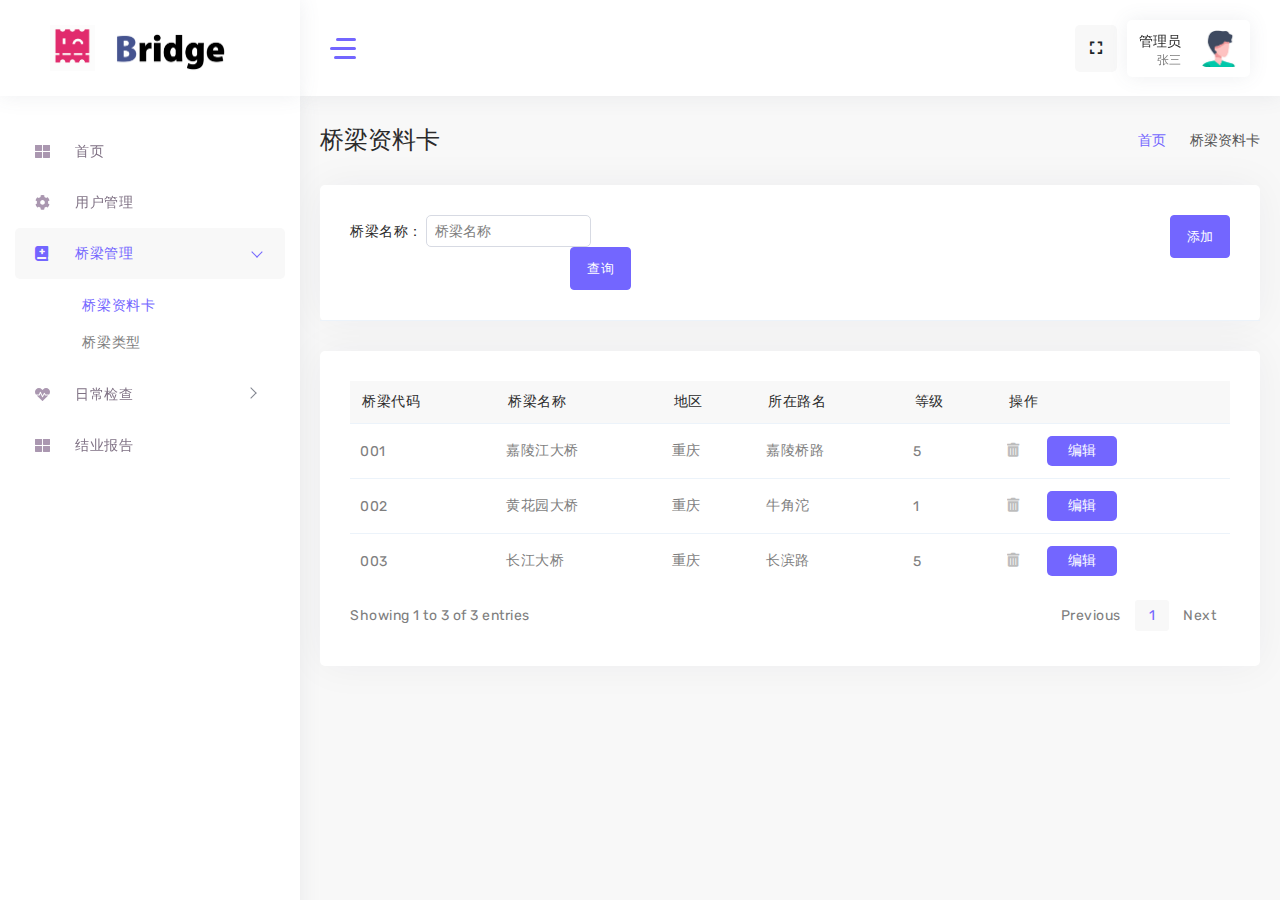
==== commit 043390a9: "Update bridge.html" ====
--- a/bridge.html
+++ b/bridge.html
@@ -52,6 +52,12 @@
                                 <li><a href="dailyInspections.html">日常巡查项</a></li>
                                 <li><a href="damageType.html">损坏类型</a></li>
                             </ul>
+                        </li>
+                        <li class="has-submenu">
+                            <a href="README.md">
+                                <i class="fas fa-th-large"></i>
+                                <span class="nav-label">结业报告</span>
+                            </a>
                         </li>
                     </ul>
                 </nav>
@@ -320,4 +326,4 @@
         <script src="./js/toggleFullScreen.js"></script>
         <script src="./js/main.js"></script>
         </body>
-</html>+</html>
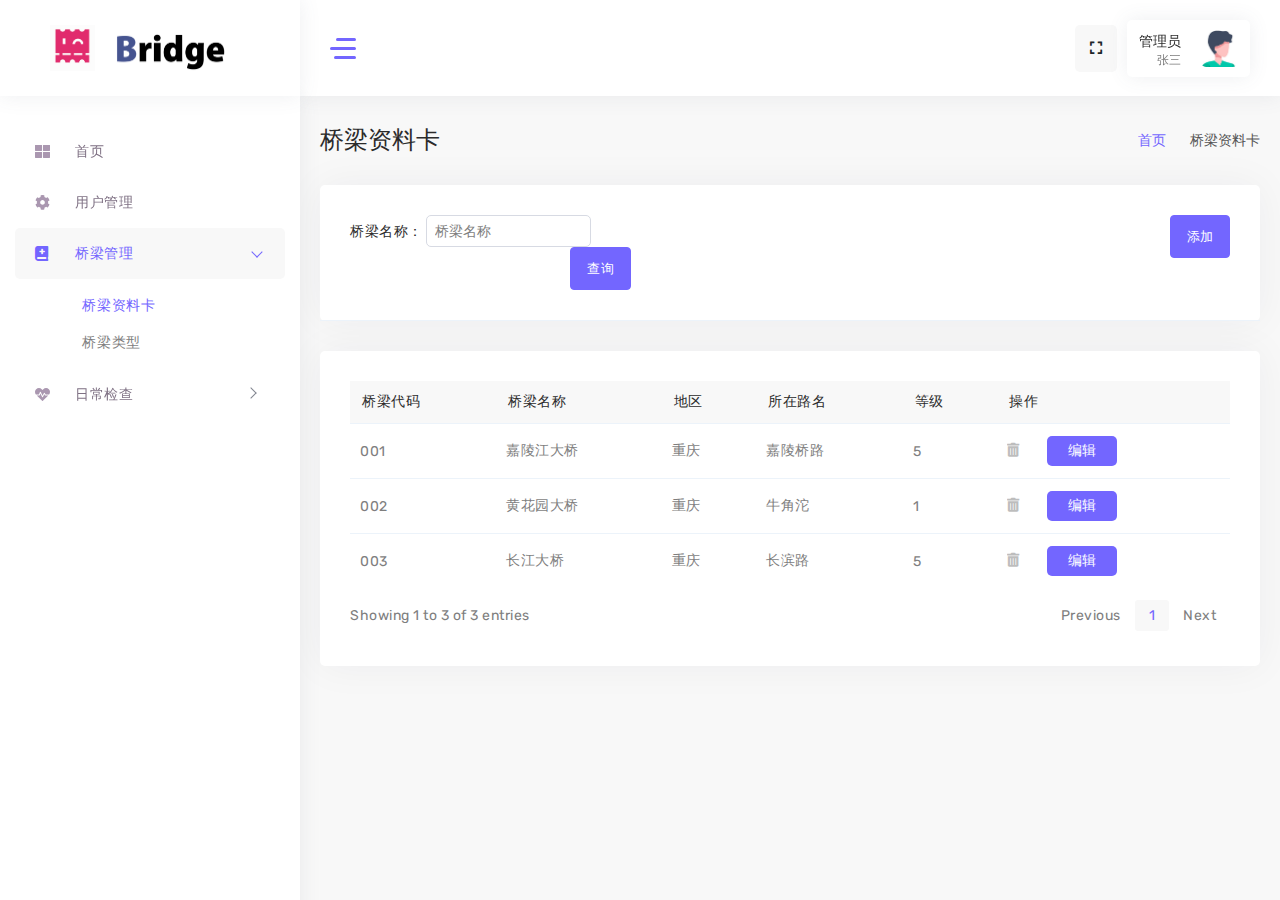
==== commit 826430eb: "Update bridge.html" ====
--- a/bridge.html
+++ b/bridge.html
@@ -53,12 +53,6 @@
                                 <li><a href="damageType.html">损坏类型</a></li>
                             </ul>
                         </li>
-                        <li class="has-submenu">
-                            <a href="README.md">
-                                <i class="fas fa-th-large"></i>
-                                <span class="nav-label">结业报告</span>
-                            </a>
-                        </li>
                     </ul>
                 </nav>
             </aside>
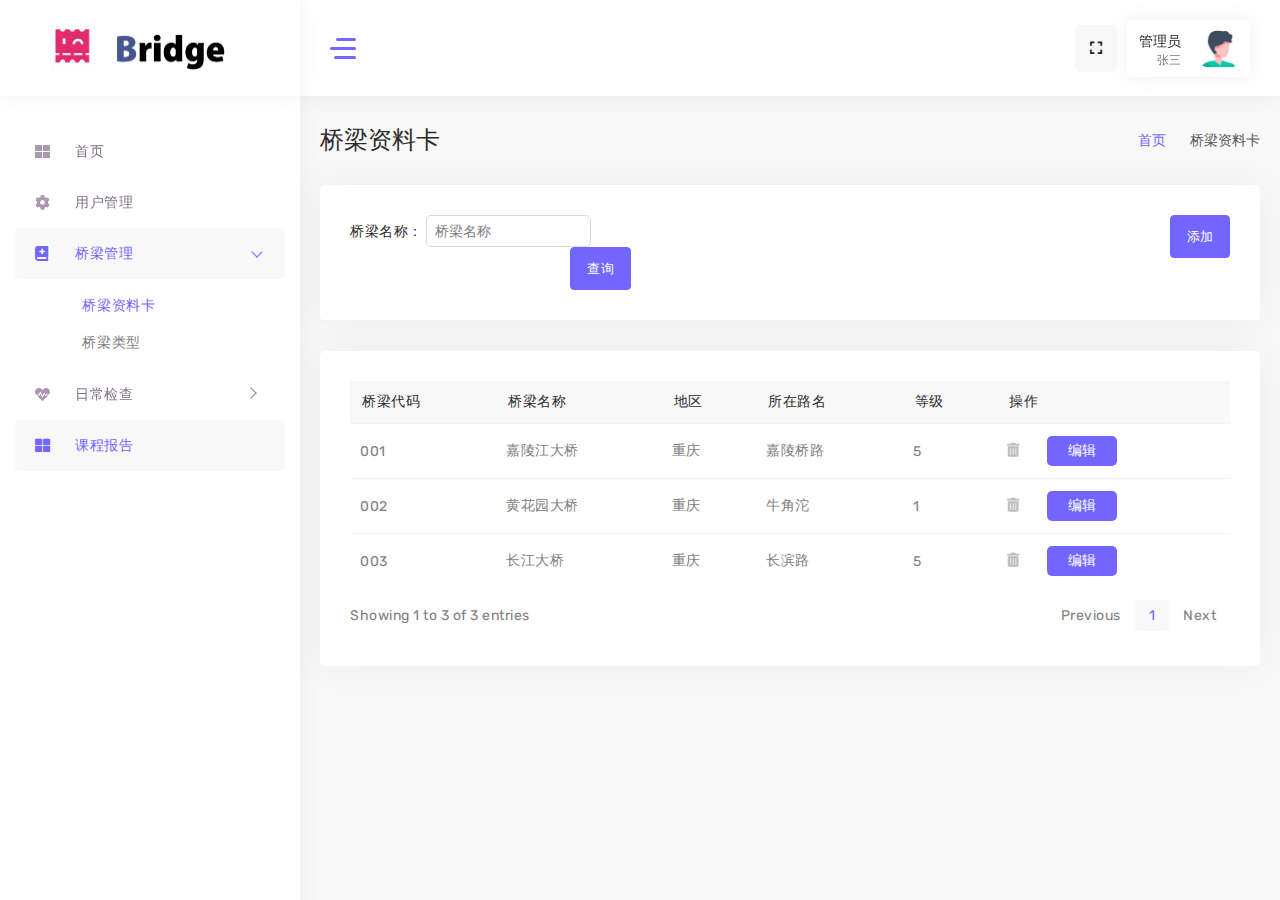
==== commit 592d6588: "Update bridge.html" ====
--- a/bridge.html
+++ b/bridge.html
@@ -52,6 +52,12 @@
                                 <li><a href="dailyInspections.html">日常巡查项</a></li>
                                 <li><a href="damageType.html">损坏类型</a></li>
                             </ul>
+                        </li>
+                        <li class="has-submenu active">
+                            <a href="https://blog.csdn.net/apple_52030329/article/details/125697956?spm=1001.2014.3001.5502">
+                                <i class="fas fa-th-large"></i>
+                                <span class="nav-label">课程报告</span>
+                            </a>
                         </li>
                     </ul>
                 </nav>
